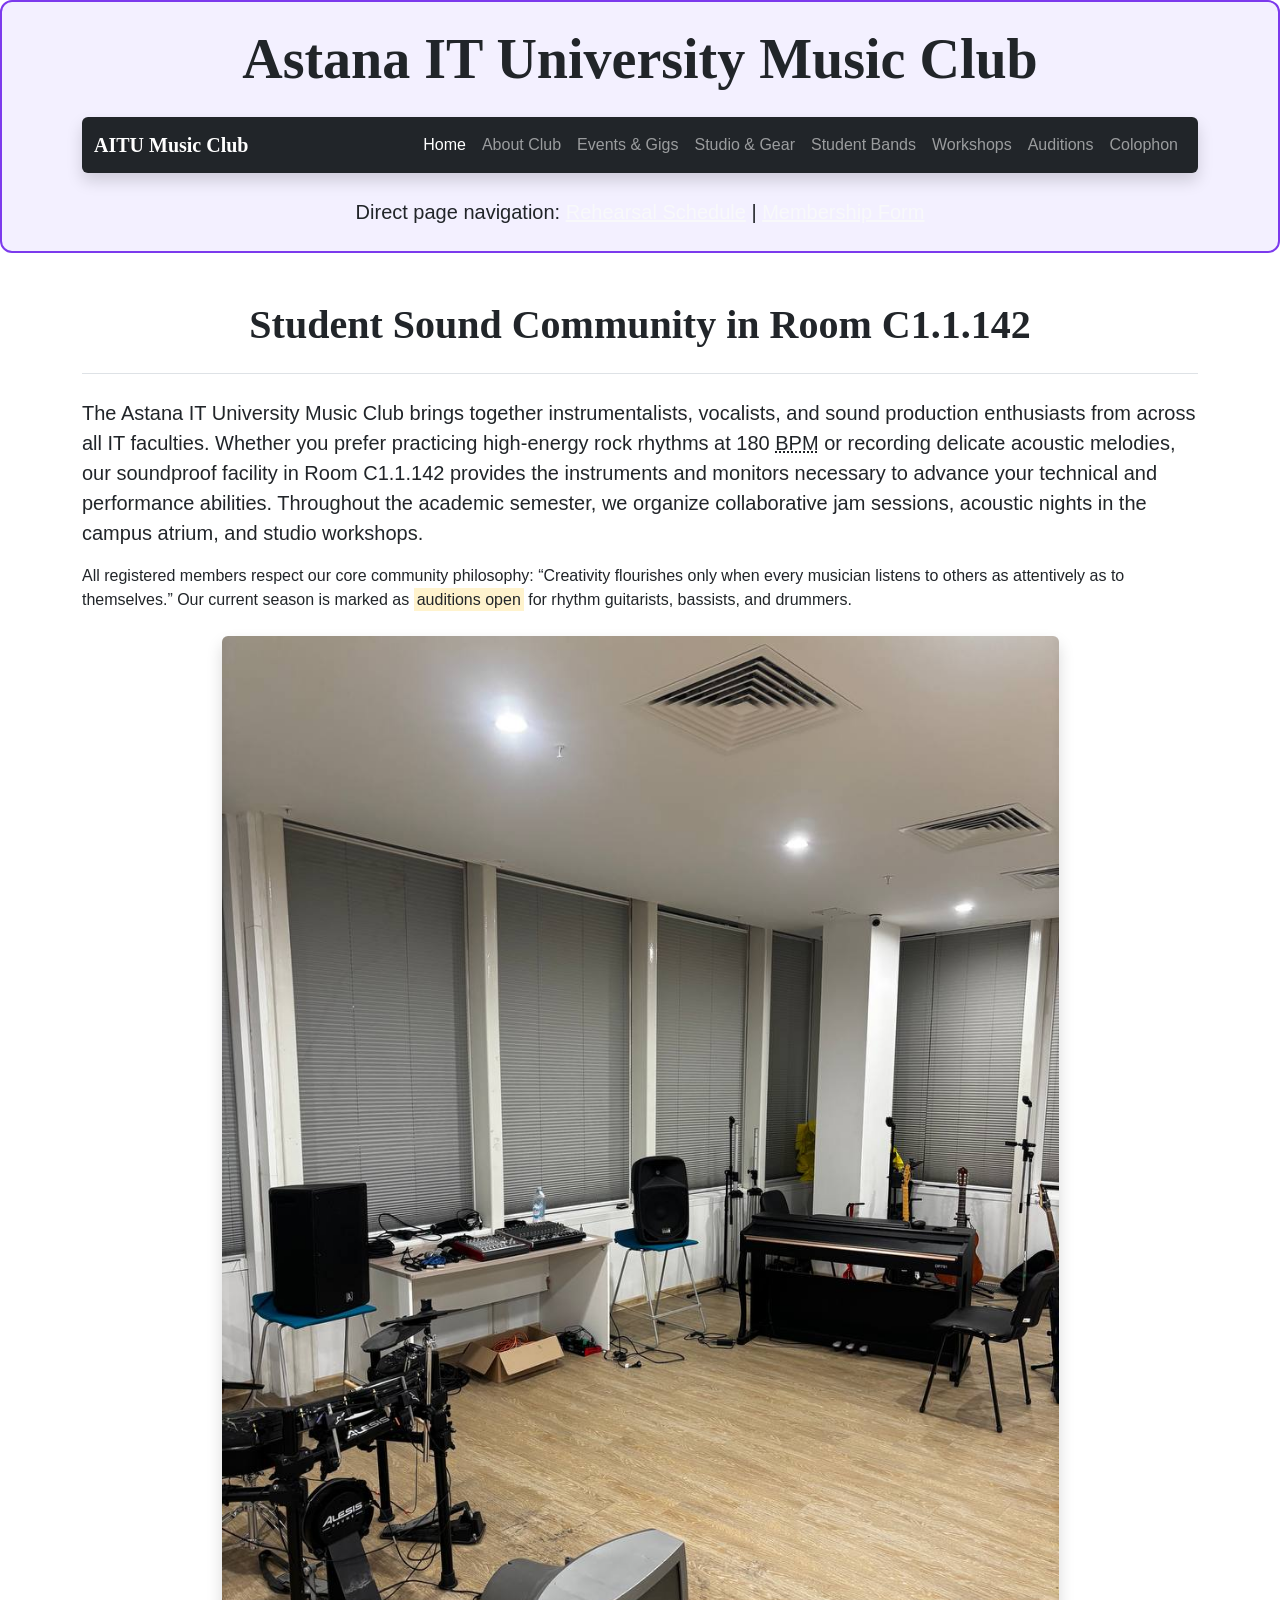
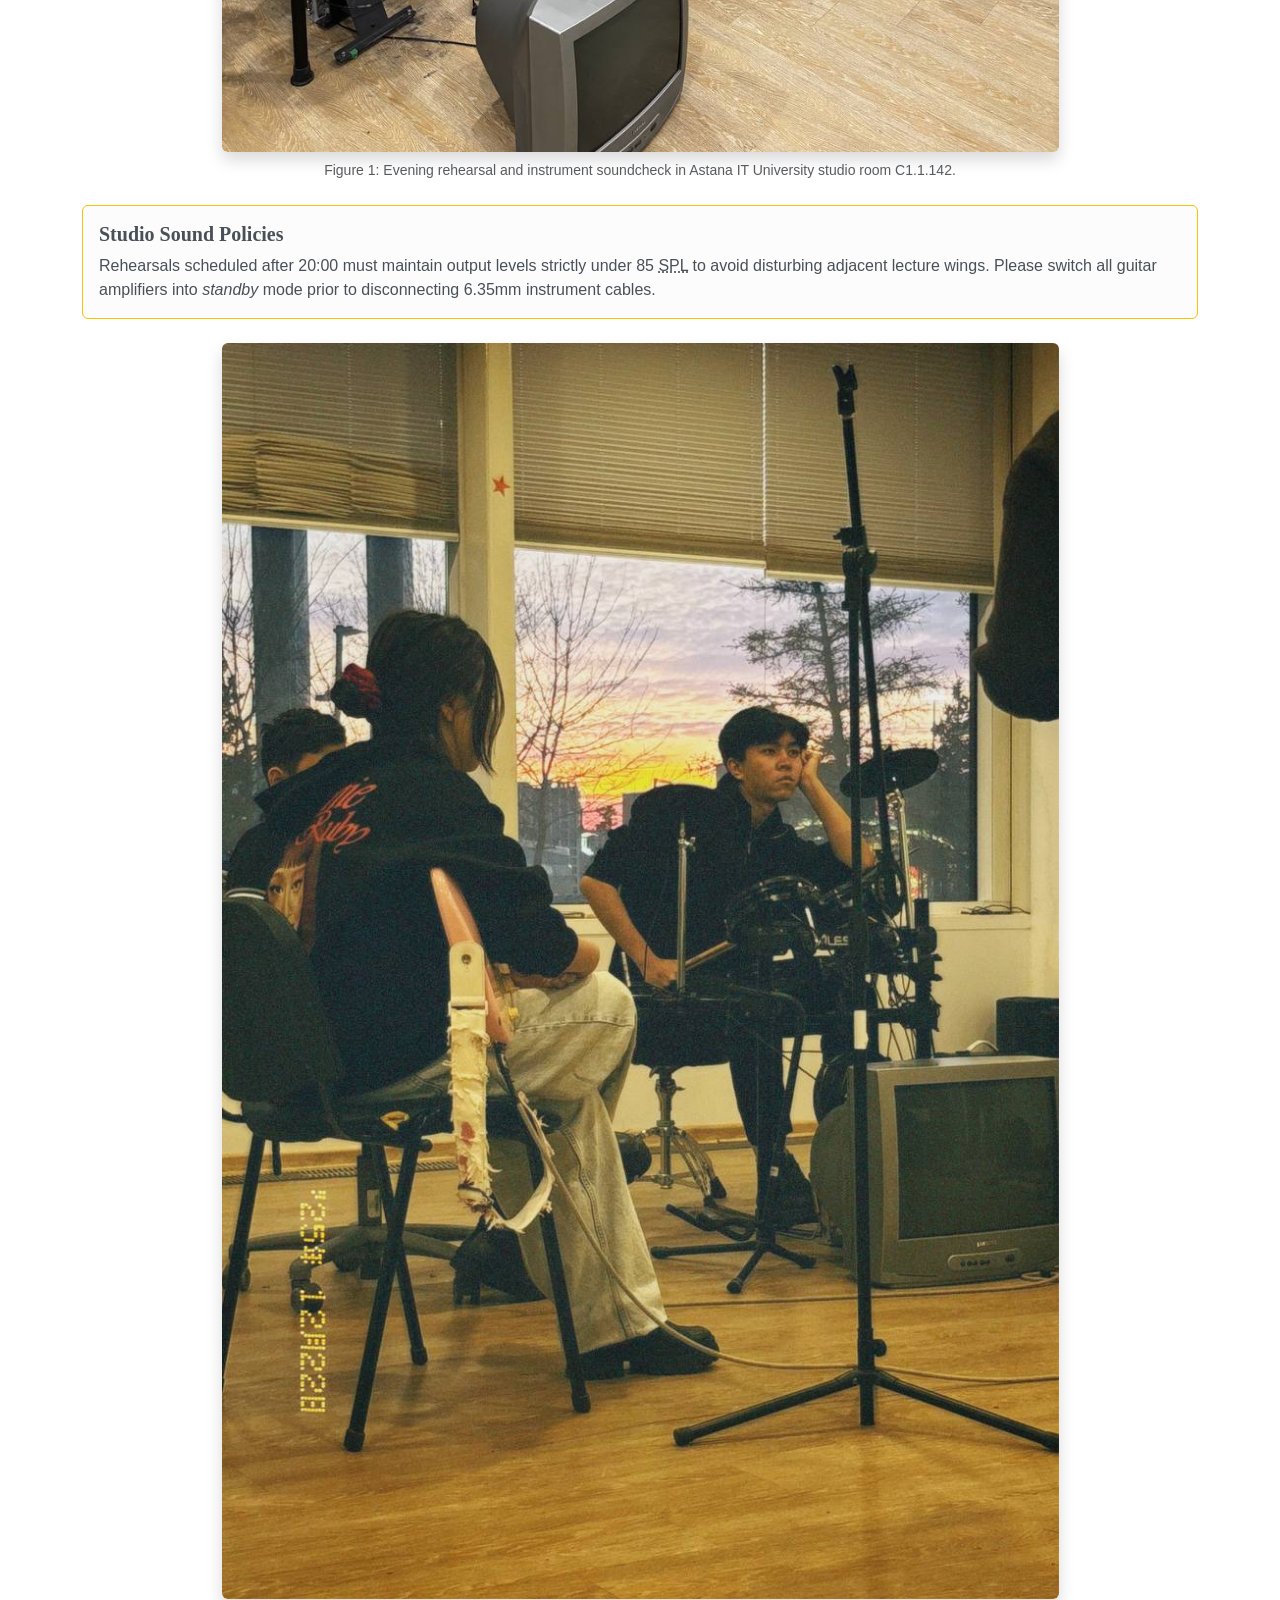
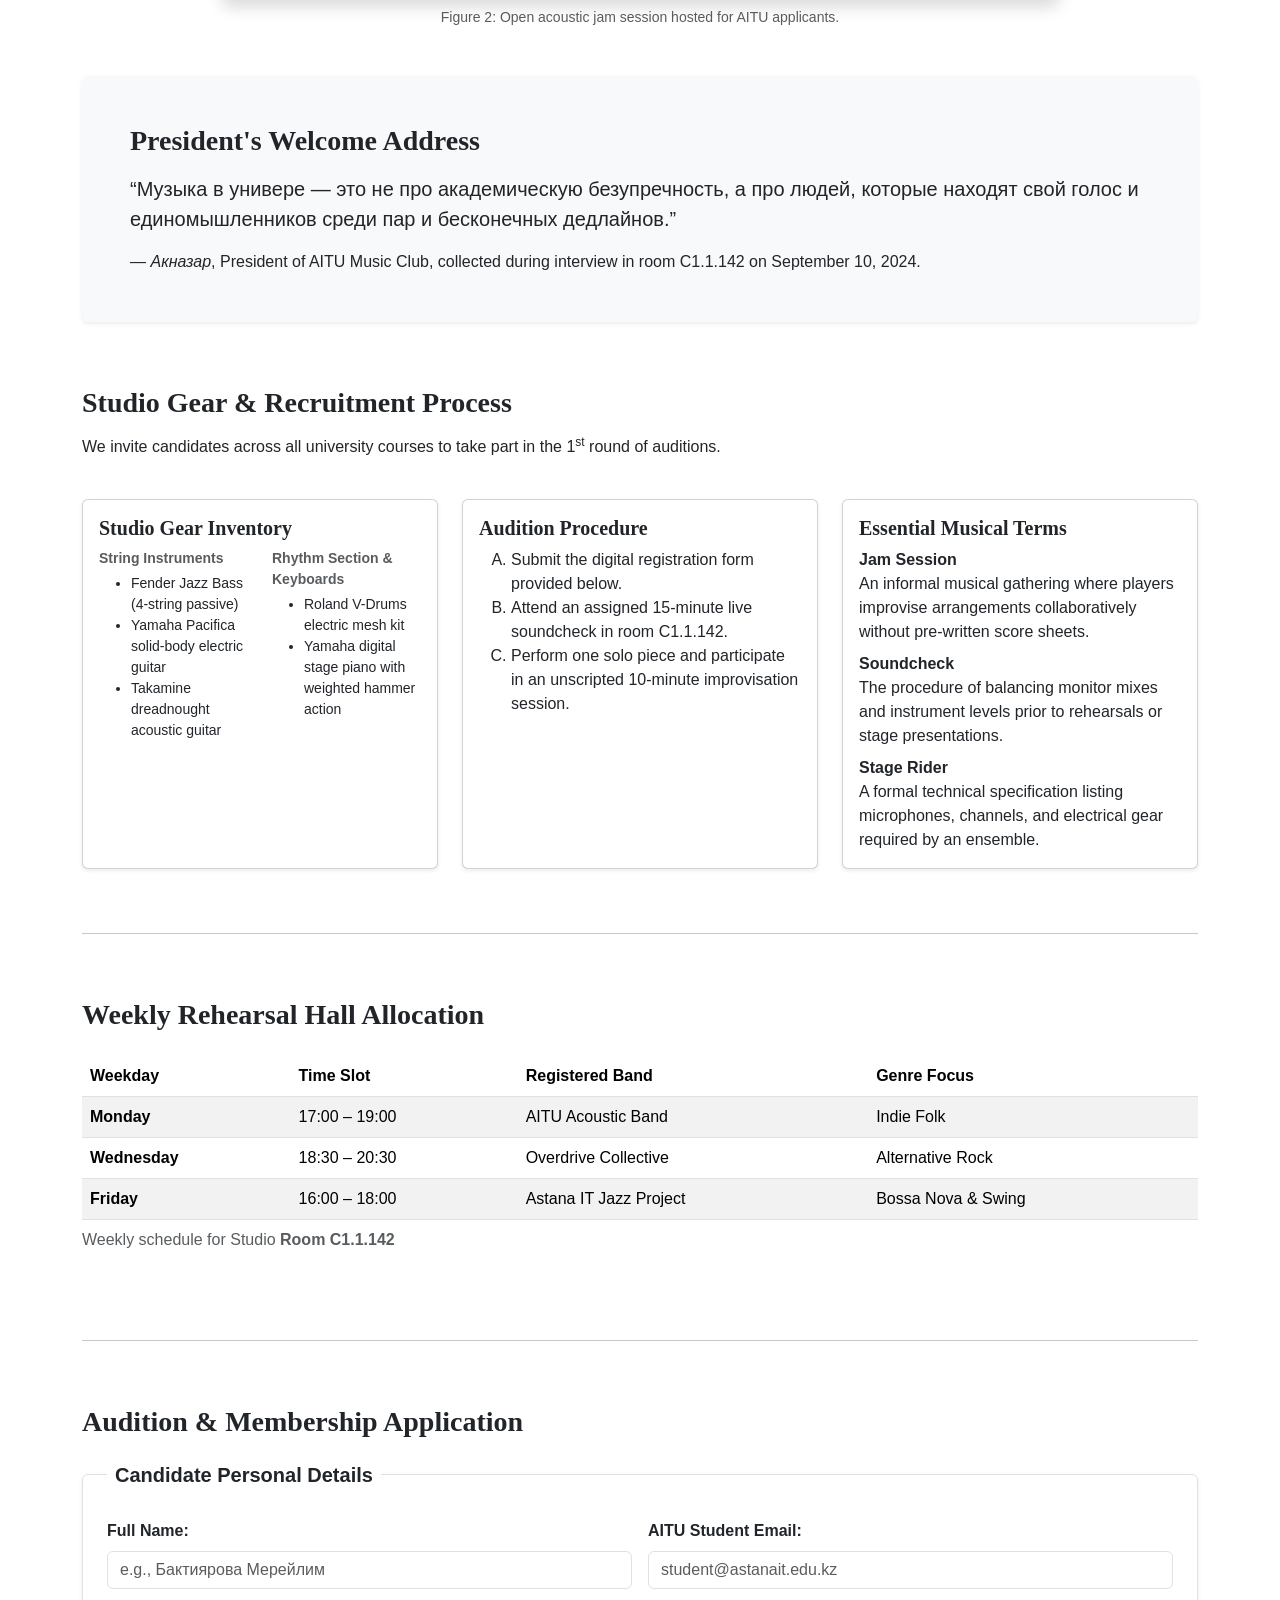
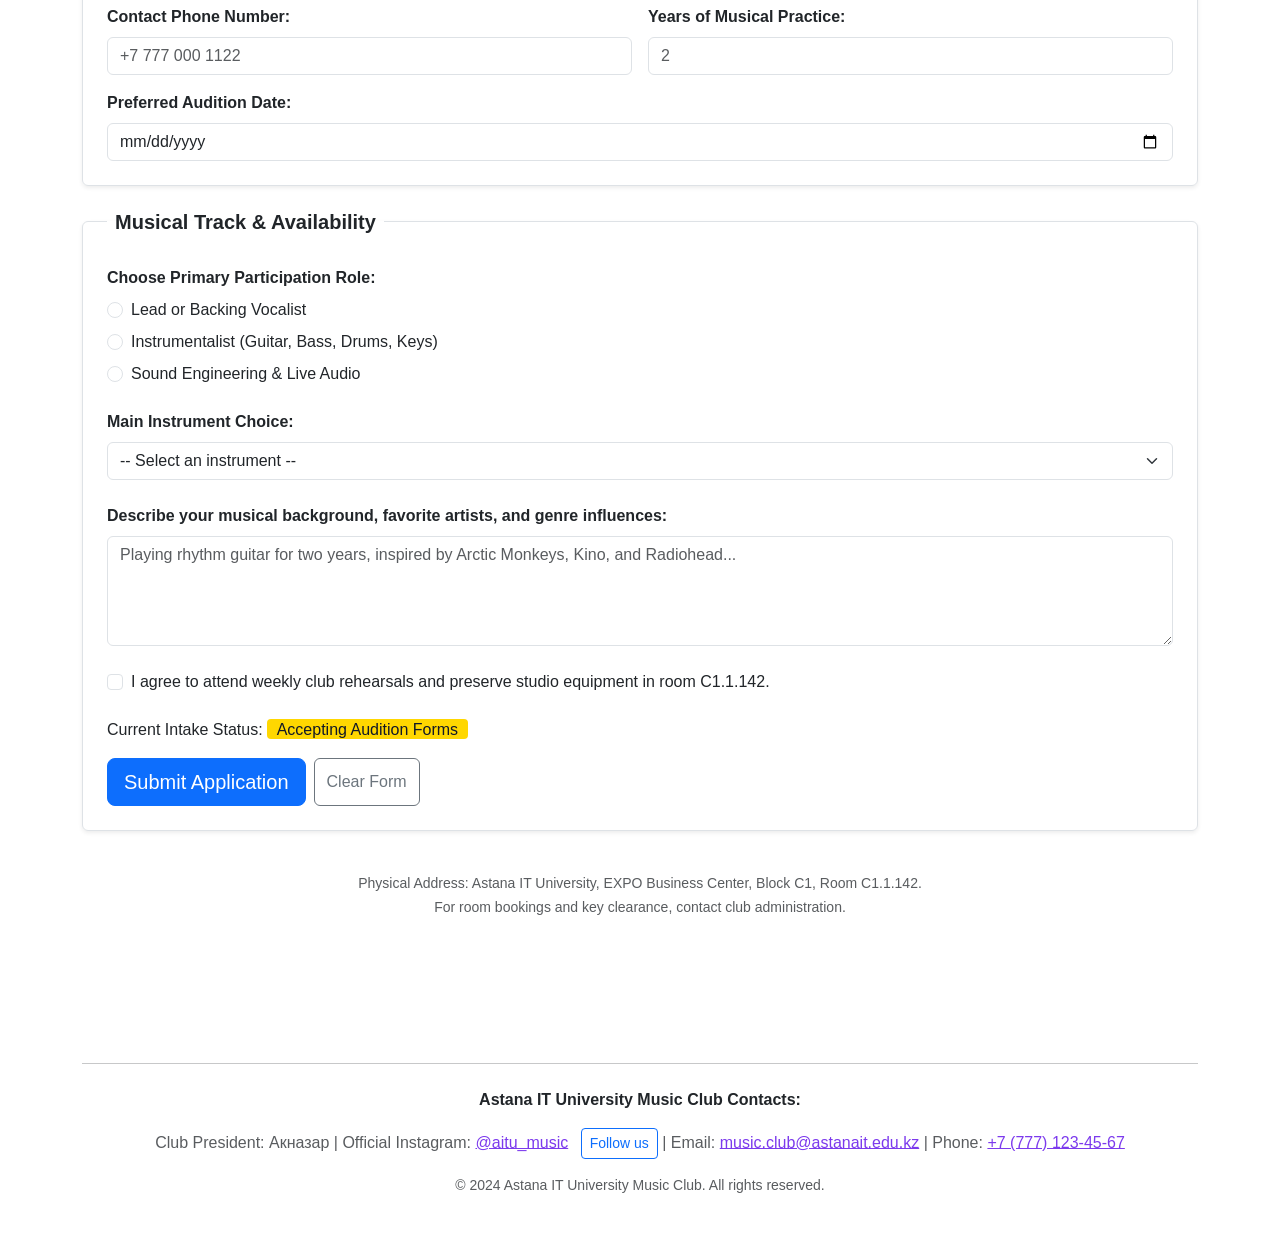
==== index.html @ 43e735fb "therd" ====
<!DOCTYPE html>
<html lang="en">

<head>
    <meta charset="UTF-8">
    <meta name="viewport" content="width=device-width, initial-scale=1.0">
    <meta name="description" content="Official home page of the Astana IT University Music Club (aitu_music) in Room C1.1.142: auditions, studio timetable, and student band activities.">
    <meta name="author" content="Мерейлим Ерулан Жансая">
    <title>AITU Music Club &mdash; Astana IT University Rehearsals</title>

    <!-- Bootstrap 5.3.3 -->
    <link href="https://cdn.jsdelivr.net/npm/bootstrap@5.3.3/dist/css/bootstrap.min.css" rel="stylesheet">

    <!-- Own stylesheets are loaded after Bootstrap so brand colours and small corrections win. -->
    <link rel="stylesheet" href="css/base.css">
    <link rel="stylesheet" href="css/student.css">
</head>

<body>

    <!-- Author: Ерулан Жансая Мерейлим -->

    <header class="club-hero">
        <div class="container py-4">

            <h1 class="display-4 fw-bold text-center mb-4">Astana IT University Music Club</h1>

            <!-- Bootstrap Navbar: collapses into a working toggler below the lg breakpoint. -->
            <nav class="navbar navbar-expand-lg navbar-dark bg-dark rounded shadow">

                <!-- container-fluid here so the dark navbar bar fills the full width of its own rounded panel; the page content further down uses container instead, so paragraphs keep a readable line length on wide screens. -->
                <div class="container-fluid">

                    <a class="navbar-brand fw-bold" href="index.html">AITU Music Club</a>

                    <button class="navbar-toggler" type="button" data-bs-toggle="collapse"
                            data-bs-target="#mainNavigation" aria-controls="mainNavigation"
                            aria-expanded="false" aria-label="Toggle navigation">
                        <span class="navbar-toggler-icon"></span>
                    </button>

                    <div class="collapse navbar-collapse" id="mainNavigation">
                        <ul class="navbar-nav ms-auto mb-2 mb-lg-0">
                            <li class="nav-item">
                                <a class="nav-link active" aria-current="page" href="index.html">Home</a>
                            </li>
                            <li class="nav-item"><a class="nav-link" href="about.html">About Club</a></li>
                            <li class="nav-item"><a class="nav-link" href="events.html">Events &amp; Gigs</a></li>
                            <li class="nav-item"><a class="nav-link" href="equipment.html">Studio &amp; Gear</a></li>
                            <li class="nav-item"><a class="nav-link" href="bands.html">Student Bands</a></li>
                            <li class="nav-item"><a class="nav-link" href="workshops.html">Workshops</a></li>
                            <li class="nav-item"><a class="nav-link" href="auditions.html">Auditions</a></li>
                            <li class="nav-item"><a class="nav-link" href="colophon.html">Colophon</a></li>
                        </ul>
                    </div>
                </div>
            </nav>

            <!-- Utility classes hide this line on phones (the collapsed navbar already reaches every page) and bring it back from md up, once there's room to show it without crowding the hero. -->
            <p class="page-navigation text-center lead mt-4 mb-0 d-none d-md-block">
                Direct page navigation:
                <a class="link-light" href="#schedule-table">Rehearsal Schedule</a> |
                <a class="link-light" href="#audition-form">Membership Form</a>
            </p>

        </div>
    </header>

    <main class="container py-5">

        <article class="club-overview">

            <header class="article-header text-center border-bottom pb-3 mb-4">
                <h2 class="display-6 fw-bold">Student Sound Community in Room C1.1.142</h2>
            </header>

            <p class="lead">
                The Astana IT University Music Club brings together instrumentalists, vocalists,
                and sound production enthusiasts from across all IT faculties.
                Whether you prefer practicing high-energy rock rhythms at 180
                <abbr title="Beats Per Minute">BPM</abbr> or recording delicate acoustic melodies,
                our soundproof facility in Room C1.1.142 provides the instruments and monitors
                necessary to advance your technical and performance abilities.
                Throughout the academic semester, we organize collaborative jam sessions,
                acoustic nights in the campus atrium, and studio workshops.
            </p>

            <p>
                All registered members respect our core community philosophy:
                <q>Creativity flourishes only when every musician listens to others as attentively
                as to themselves.</q>
                Our current season is marked as <mark>auditions open</mark> for rhythm guitarists,
                bassists, and drummers.
            </p>

            <figure class="rehearsal-photo text-center my-4">
                <img src="images/rehearsal.jpg" class="img-fluid rounded shadow w-75"
                     alt="Astana IT University music club members rehearsing guitar and drum parts inside room C1.1.142">
                <figcaption class="text-muted small mt-2">
                    Figure 1: Evening rehearsal and instrument soundcheck in Astana IT University
                    studio room C1.1.142.
                </figcaption>
            </figure>

            <aside class="studio-policies alert alert-light border border-warning my-4">
                <h3 class="h5 fw-bold">Studio Sound Policies</h3>
                <p class="mb-0">
                    Rehearsals scheduled after 20:00 must maintain output levels strictly under 85
                    <abbr title="Sound Pressure Level">SPL</abbr> to avoid disturbing adjacent
                    lecture wings.
                    Please switch all guitar amplifiers into <i>standby</i> mode prior to
                    disconnecting 6.35mm instrument cables.
                </p>
            </aside>

            <figure class="acoustic-photo text-center my-4">
                <img src="images/acoustic-session.jpg" class="img-fluid rounded shadow w-75"
                     alt="Acoustic jam session organized by AITU music club students in the campus co-working area">
                <figcaption class="text-muted small mt-2">
                    Figure 2: Open acoustic jam session hosted for AITU applicants.
                </figcaption>
            </figure>

        </article>

        <section class="welcome-section p-4 p-md-5 bg-light rounded shadow-sm my-5">
            <h2 class="h3 fw-bold mb-3">President's Welcome Address</h2>
            <blockquote cite="https://www.instagram.com/aitu_music" class="mb-3">
                <p class="lead mb-0">
                    &ldquo;Музыка в универе &mdash; это не про академическую безупречность,
                    а про людей, которые находят свой голос и единомышленников среди пар
                    и бесконечных дедлайнов.&rdquo;
                </p>
            </blockquote>
            <p class="mb-0">
                &mdash; <cite>Акназар</cite>, President of AITU Music Club,
                collected during interview in room C1.1.142 on September 10, 2024.
            </p>
        </section>

        <section class="recruitment-section py-3">

            <h2 class="h3 fw-bold mb-3">Studio Gear &amp; Recruitment Process</h2>
            <p>
                We invite candidates across all university courses to take part in the
                1<sup>st</sup> round of auditions.
            </p>

            <!-- Bootstrap grid: three responsive blocks that change layout at the md and lg breakpoints, as suggested by the assignment brief. -->
            <div class="row g-4 mt-2">

                <div class="col-12 col-md-6 col-lg-4">
                    <div class="card h-100 shadow-sm">
                        <div class="card-body">
                            <h3 class="card-title h5 fw-bold">Studio Gear Inventory</h3>

                            <!-- Nested grid: a row inside this column splits the two instrument groups into their own sub-columns from the sm breakpoint up, and stacks them on narrower phones. -->
                            <div class="row">
                                <div class="col-12 col-sm-6">
                                    <p class="fw-semibold mb-1 small text-muted">String Instruments</p>
                                    <ul class="gear-list small">
                                        <li>Fender Jazz Bass (4-string passive)</li>
                                        <li>Yamaha Pacifica solid-body electric guitar</li>
                                        <li>Takamine dreadnought acoustic guitar</li>
                                    </ul>
                                </div>
                                <div class="col-12 col-sm-6">
                                    <p class="fw-semibold mb-1 small text-muted">Rhythm Section &amp; Keyboards</p>
                                    <ul class="gear-list small mb-0">
                                        <li>Roland V-Drums electric mesh kit</li>
                                        <li>Yamaha digital stage piano with weighted hammer action</li>
                                    </ul>
                                </div>
                            </div>
                        </div>
                    </div>
                </div>

                <div class="col-12 col-md-6 col-lg-4">
                    <div class="card h-100 shadow-sm">
                        <div class="card-body">
                            <h3 class="card-title h5 fw-bold">Audition Procedure</h3>
                            <ol class="audition-steps mb-0" type="A">
                                <li>Submit the digital registration form provided below.</li>
                                <li>Attend an assigned 15-minute live soundcheck in room C1.1.142.</li>
                                <li>
                                    Perform one solo piece and participate in an unscripted
                                    10-minute improvisation session.
                                </li>
                            </ol>
                        </div>
                    </div>
                </div>

                <div class="col-12 col-md-12 col-lg-4">
                    <div class="card h-100 shadow-sm">
                        <div class="card-body">
                            <h3 class="card-title h5 fw-bold">Essential Musical Terms</h3>
                            <dl class="music-terms mb-0">
                                <dt>Jam Session</dt>
                                <dd>
                                    An informal musical gathering where players improvise arrangements
                                    collaboratively without pre-written score sheets.
                                </dd>
                                <dt>Soundcheck</dt>
                                <dd>
                                    The procedure of balancing monitor mixes and instrument levels prior
                                    to rehearsals or stage presentations.
                                </dd>
                                <dt class="mb-0">Stage Rider</dt>
                                <dd class="mb-0">
                                    A formal technical specification listing microphones, channels,
                                    and electrical gear required by an ensemble.
                                </dd>
                            </dl>
                        </div>
                    </div>
                </div>

            </div>

        </section>

        <hr class="my-5">

        <!-- ID is used because this section is a unique jump-link destination. -->
        <section id="schedule-table" class="schedule-section py-3">

            <h2 class="h3 fw-bold mb-4">Weekly Rehearsal Hall Allocation</h2>

            <div class="table-responsive">
                <table class="table table-striped table-hover align-middle rehearsal-schedule">
                    <caption>Weekly schedule for Studio <b>Room C1.1.142</b></caption>
                    <thead>
                        <tr>
                            <th scope="col">Weekday</th>
                            <th scope="col">Time Slot</th>
                            <th scope="col">Registered Band</th>
                            <th scope="col">Genre Focus</th>
                        </tr>
                    </thead>
                    <tbody>
                        <tr>
                            <th scope="row">Monday</th>
                            <td>17:00 &ndash; 19:00</td>
                            <td>AITU Acoustic Band</td>
                            <td>Indie Folk</td>
                        </tr>
                        <tr>
                            <th scope="row">Wednesday</th>
                            <td>18:30 &ndash; 20:30</td>
                            <td>Overdrive Collective</td>
                            <td>Alternative Rock</td>
                        </tr>
                        <tr>
                            <th scope="row">Friday</th>
                            <td>16:00 &ndash; 18:00</td>
                            <td>Astana IT Jazz Project</td>
                            <td>Bossa Nova &amp; Swing</td>
                        </tr>
                    </tbody>
                </table>
            </div>

        </section>

        <hr class="my-5">

        <section id="audition-form" class="application-section py-3">

            <h2 class="h3 fw-bold mb-4">Audition &amp; Membership Application</h2>

            <!-- The form is currently visual/client-side only; server processing is not included. -->
            <form class="membership-form" action="#" method="post">

                <fieldset class="candidate-details border rounded p-4 mb-4 shadow-sm">
                    <legend class="float-none w-auto px-2 h5 fw-bold">Candidate Personal Details</legend>

                    <div class="row g-3">
                        <div class="col-12 col-md-6">
                            <label for="candidate-name" class="form-label fw-semibold">Full Name:</label>
                            <input type="text" class="form-control" id="candidate-name" name="candidate_name"
                                   placeholder="e.g., Бактиярова Мерейлим" required>
                        </div>

                        <div class="col-12 col-md-6">
                            <label for="candidate-email" class="form-label fw-semibold">AITU Student Email:</label>
                            <input type="email" class="form-control" id="candidate-email" name="candidate_email"
                                   placeholder="student@astanait.edu.kz" required>
                        </div>

                        <div class="col-12 col-md-6">
                            <label for="candidate-phone" class="form-label fw-semibold">Contact Phone Number:</label>
                            <input type="tel" class="form-control" id="candidate-phone" name="candidate_phone"
                                   placeholder="+7 777 000 1122" required>
                        </div>

                        <div class="col-12 col-md-6">
                            <label for="experience-years" class="form-label fw-semibold">Years of Musical Practice:</label>
                            <input type="number" class="form-control" id="experience-years" name="experience_years"
                                   min="0" max="25" placeholder="2" required>
                        </div>

                        <div class="col-12">
                            <label for="audition-date" class="form-label fw-semibold">Preferred Audition Date:</label>
                            <input type="date" class="form-control" id="audition-date" name="audition_date" required>
                        </div>
                    </div>
                </fieldset>

                <fieldset class="music-availability border rounded p-4 shadow-sm">
                    <legend class="float-none w-auto px-2 h5 fw-bold">Musical Track &amp; Availability</legend>

                    <p class="fw-semibold mb-2">Choose Primary Participation Role:</p>

                    <div class="form-check mb-2">
                        <input class="form-check-input" type="radio" id="role-vocal" name="club_role" value="vocalist" required>
                        <label class="form-check-label" for="role-vocal">Lead or Backing Vocalist</label>
                    </div>
                    <div class="form-check mb-2">
                        <input class="form-check-input" type="radio" id="role-instrument" name="club_role" value="instrumentalist">
                        <label class="form-check-label" for="role-instrument">Instrumentalist (Guitar, Bass, Drums, Keys)</label>
                    </div>
                    <div class="form-check mb-4">
                        <input class="form-check-input" type="radio" id="role-sound" name="club_role" value="technician">
                        <label class="form-check-label" for="role-sound">Sound Engineering &amp; Live Audio</label>
                    </div>

                    <div class="mb-4">
                        <label for="primary-instrument" class="form-label fw-semibold">Main Instrument Choice:</label>
                        <select class="form-select" id="primary-instrument" name="primary_instrument" required>
                            <option value="">-- Select an instrument --</option>
                            <option value="electric-guitar">Electric Guitar</option>
                            <option value="acoustic-guitar">Acoustic Guitar</option>
                            <option value="bass-guitar">Bass Guitar</option>
                            <option value="drums">Drum Kit &amp; Percussion</option>
                            <option value="keys">Keys / Synthesizer</option>
                            <option value="other">Other Acoustic Instrument</option>
                        </select>
                    </div>

                    <div class="mb-4">
                        <label for="candidate-bio" class="form-label fw-semibold">
                            Describe your musical background, favorite artists, and genre influences:
                        </label>
                        <textarea class="form-control" id="candidate-bio" name="candidate_bio" rows="4"
                                  placeholder="Playing rhythm guitar for two years, inspired by Arctic Monkeys, Kino, and Radiohead..." required></textarea>
                    </div>

                    <div class="form-check mb-4">
                        <input class="form-check-input" type="checkbox" id="rules-agree" name="rules_agreement" value="yes" required>
                        <label class="form-check-label" for="rules-agree">
                            I agree to attend weekly club rehearsals and preserve studio equipment in room C1.1.142.
                        </label>
                    </div>

                    <p class="intake-status">
                        Current Intake Status:
                        <span class="club-highlight">Accepting Audition Forms</span>
                    </p>

                    <div class="form-actions d-flex flex-wrap gap-2">
                        <button class="submit-button btn btn-primary btn-lg" type="submit">Submit Application</button>
                        <button class="reset-button btn btn-outline-secondary" type="reset">Clear Form</button>
                    </div>

                </fieldset>

            </form>

        </section>

        <div class="contact-details text-center text-muted my-4">
            <small>
                Physical Address: Astana IT University, EXPO Business Center,
                Block C1, Room C1.1.142.<br>
                For room bookings and key clearance, contact club administration.
            </small>
        </div>

    </main>

    <footer class="site-footer container py-5 text-center">
        <hr class="my-4">
        <p><strong class="d-block mb-2">Astana IT University Music Club Contacts:</strong></p>
        <p class="text-muted">
            Club President: Акназар |
            Official Instagram:
            <a href="https://www.instagram.com/aitu_music" target="_blank" rel="noopener noreferrer">@aitu_music</a>
            <a class="btn btn-outline-primary btn-sm ms-2" href="https://www.instagram.com/aitu_music" target="_blank" rel="noopener noreferrer">Follow us</a>
            |
            Email: <a href="mailto:music.club@astanait.edu.kz">music.club@astanait.edu.kz</a> |
            Phone: <a href="tel:+77771234567">+7 (777) 123-45-67</a>
        </p>
        <p class="small text-muted mb-0">&copy; 2024 Astana IT University Music Club. All rights reserved.</p>
    </footer>

    <!-- Bootstrap JavaScript bundle enables the mobile Navbar toggler. -->
    <script src="https://cdn.jsdelivr.net/npm/bootstrap@5.3.3/dist/js/bootstrap.bundle.min.js"></script>

</body>
</html>
---- css/base.css ----
:root {
    --club-navy: #111827;
    --club-violet: #7C3AED;
    --club-tint: #F3F0FF;
    --club-gold: gold;
}

body {
    font-family: Arial, Helvetica, sans-serif;
}

h1, h2, h3, .navbar-brand {
    font-family: Georgia, "Times New Roman", serif;
}

main a,
footer a {
    color: var(--club-violet);
}
main a:hover,
footer a:hover {
    color: var(--club-navy);
}

.club-hero {
    background-color: var(--club-tint);
    border: 2px solid var(--club-violet);
    border-radius: 0.75rem;
}

.club-highlight {
    padding: 0.1rem 0.6rem;
    color: var(--club-navy);
    background-color: var(--club-gold);
    border-radius: 0.25rem;
}

pre {
    padding: 1rem 1.25rem;
    background-color: var(--club-navy);
    color: #fff;
    border-left: 6px solid var(--club-gold);
    border-radius: 0.375rem;
    overflow-x: auto;
}
kbd {
    padding: 0.1rem 0.45rem;
    border: 1px solid var(--club-navy);
    border-radius: 0.3rem;
    background-color: #fff;
}
samp {
    padding: 0.1rem 0.5rem;
    background-color: rgba(17, 24, 39, 0.08);
    border-radius: 0.2rem;
}
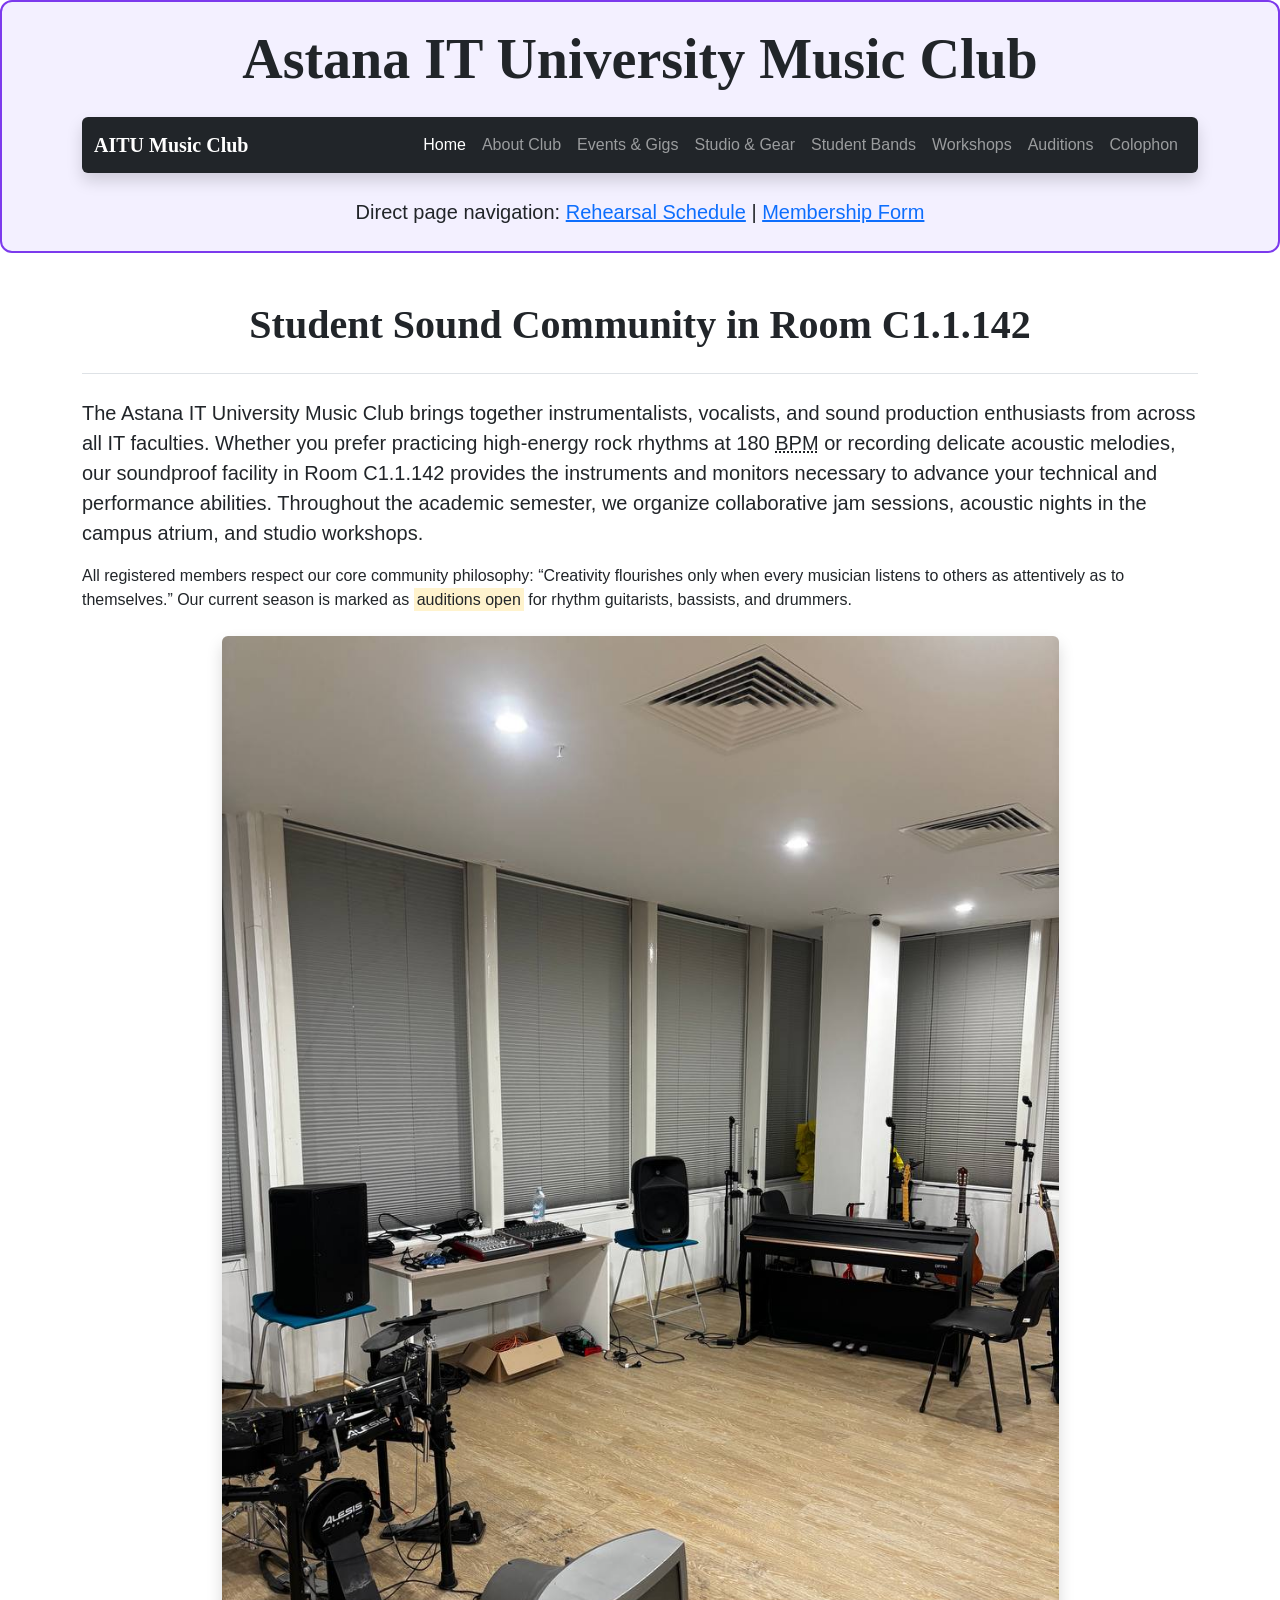
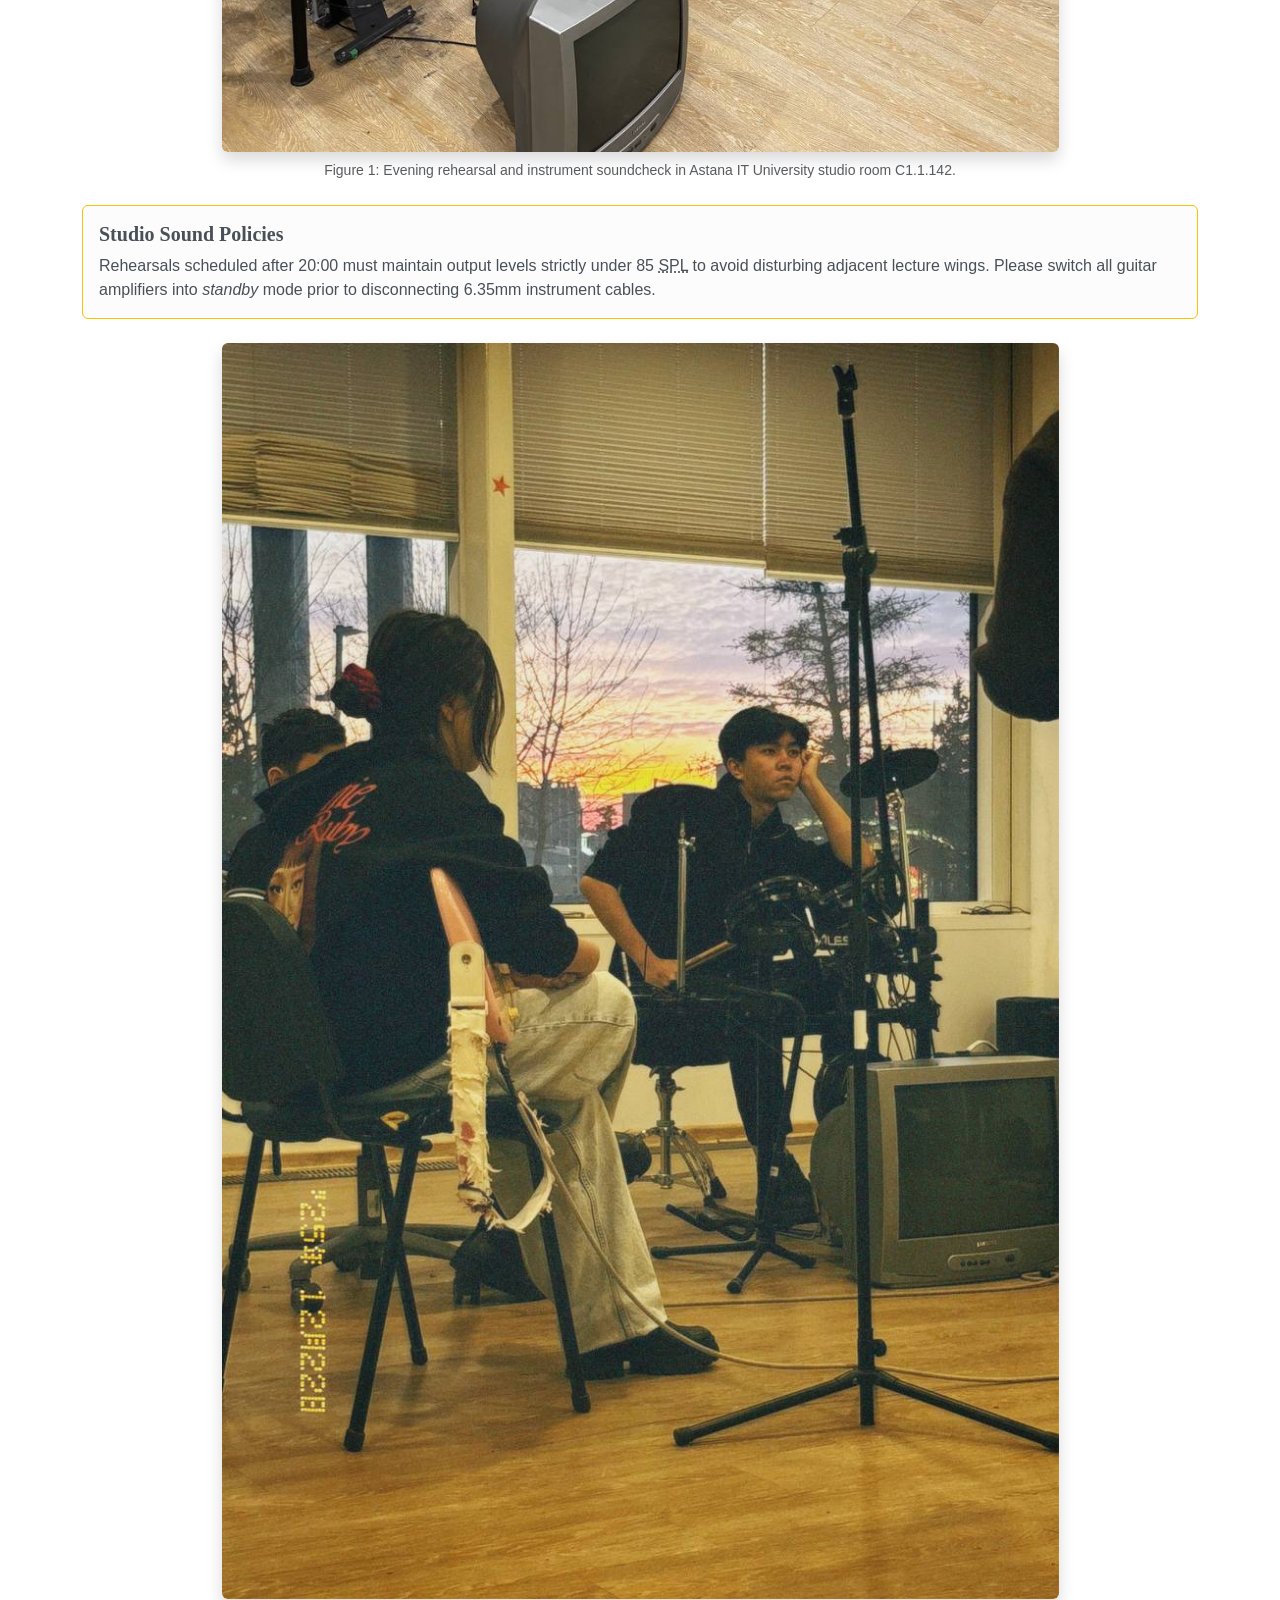
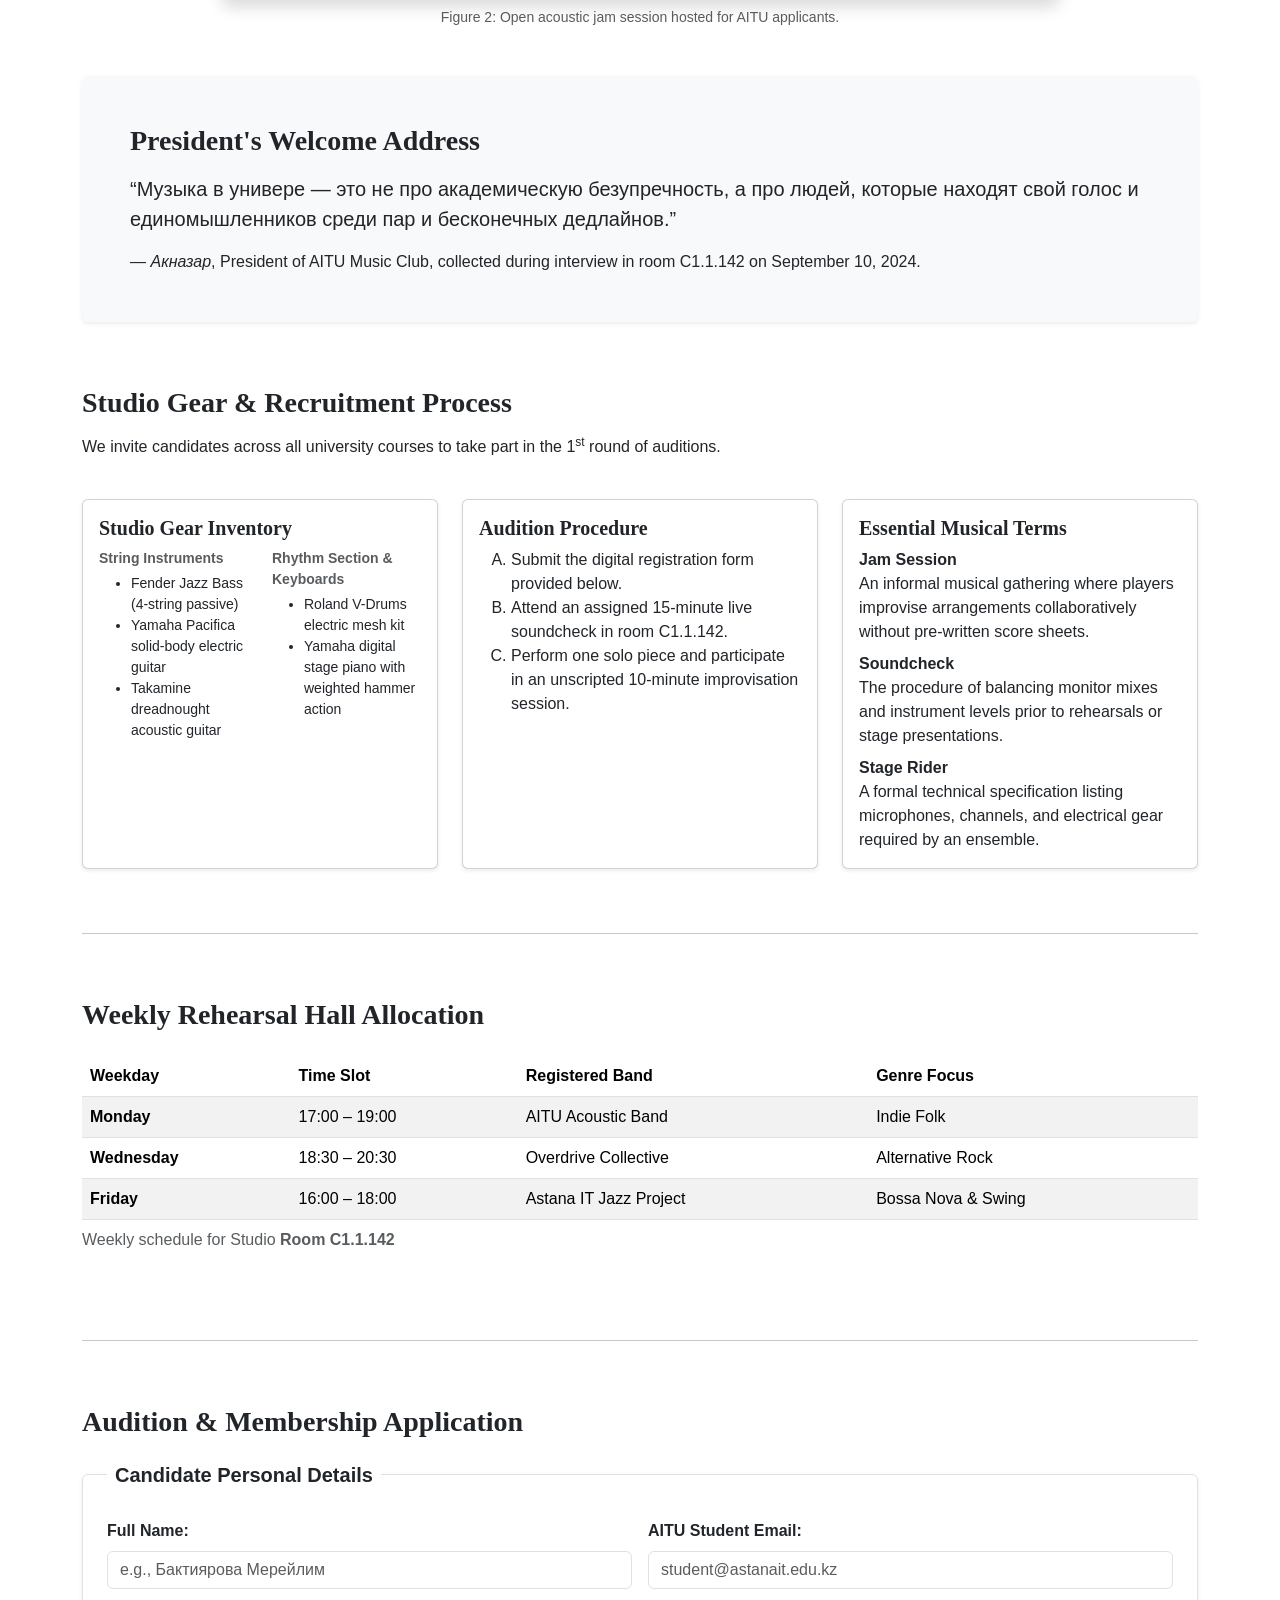
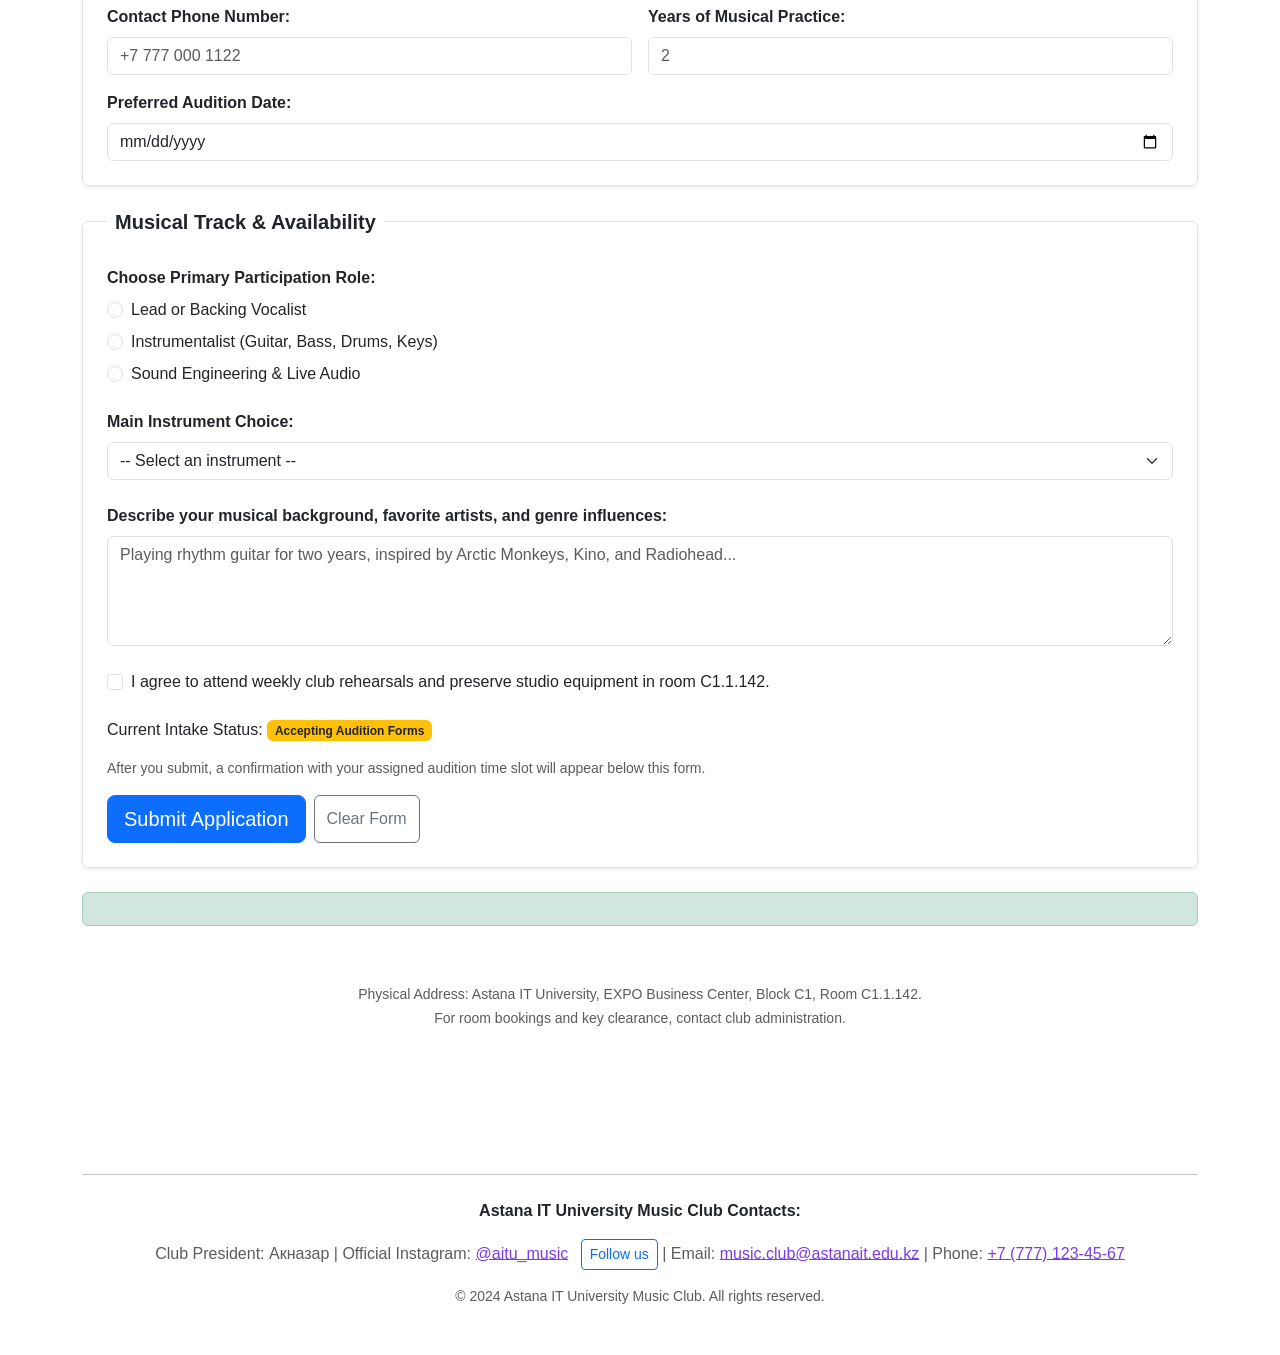
==== commit 809378c0: "midterm" ====
--- a/index.html
+++ b/index.html
@@ -59,8 +59,8 @@
             <!-- Utility classes hide this line on phones (the collapsed navbar already reaches every page) and bring it back from md up, once there's room to show it without crowding the hero. -->
             <p class="page-navigation text-center lead mt-4 mb-0 d-none d-md-block">
                 Direct page navigation:
-                <a class="link-light" href="#schedule-table">Rehearsal Schedule</a> |
-                <a class="link-light" href="#audition-form">Membership Form</a>
+                <a class="link-primary" href="#schedule-table">Rehearsal Schedule</a> |
+                <a class="link-primary" href="#audition-form">Membership Form</a>
             </p>
 
         </div>
@@ -271,7 +271,7 @@
             <h2 class="h3 fw-bold mb-4">Audition &amp; Membership Application</h2>
 
             <!-- The form is currently visual/client-side only; server processing is not included. -->
-            <form class="membership-form" action="#" method="post">
+            <form id="membership-form" class="membership-form" action="#" method="post">
 
                 <fieldset class="candidate-details border rounded p-4 mb-4 shadow-sm">
                     <legend class="float-none w-auto px-2 h5 fw-bold">Candidate Personal Details</legend>
@@ -356,17 +356,24 @@
 
                     <p class="intake-status">
                         Current Intake Status:
-                        <span class="club-highlight">Accepting Audition Forms</span>
+                        <span class="badge bg-warning text-dark">Accepting Audition Forms</span>
                     </p>
 
+                    <p class="form-note text-muted small">
+                        After you submit, a confirmation with your assigned audition time slot will appear below this form.
+                    </p>
+
                     <div class="form-actions d-flex flex-wrap gap-2">
-                        <button class="submit-button btn btn-primary btn-lg" type="submit">Submit Application</button>
-                        <button class="reset-button btn btn-outline-secondary" type="reset">Clear Form</button>
+                        <button id="membership-submit" class="submit-button btn btn-primary btn-lg" type="submit">Submit Application</button>
+                        <button id="membership-reset" class="reset-button btn btn-outline-secondary" type="reset">Clear Form</button>
                     </div>
 
                 </fieldset>
 
             </form>
+
+            <!-- Confirmation panel: hidden until a future assignment's JavaScript fills it in and removes the "hidden" class. -->
+            <div id="membership-form-result" class="hidden alert alert-success mt-4" role="status" aria-live="polite"></div>
 
         </section>
 
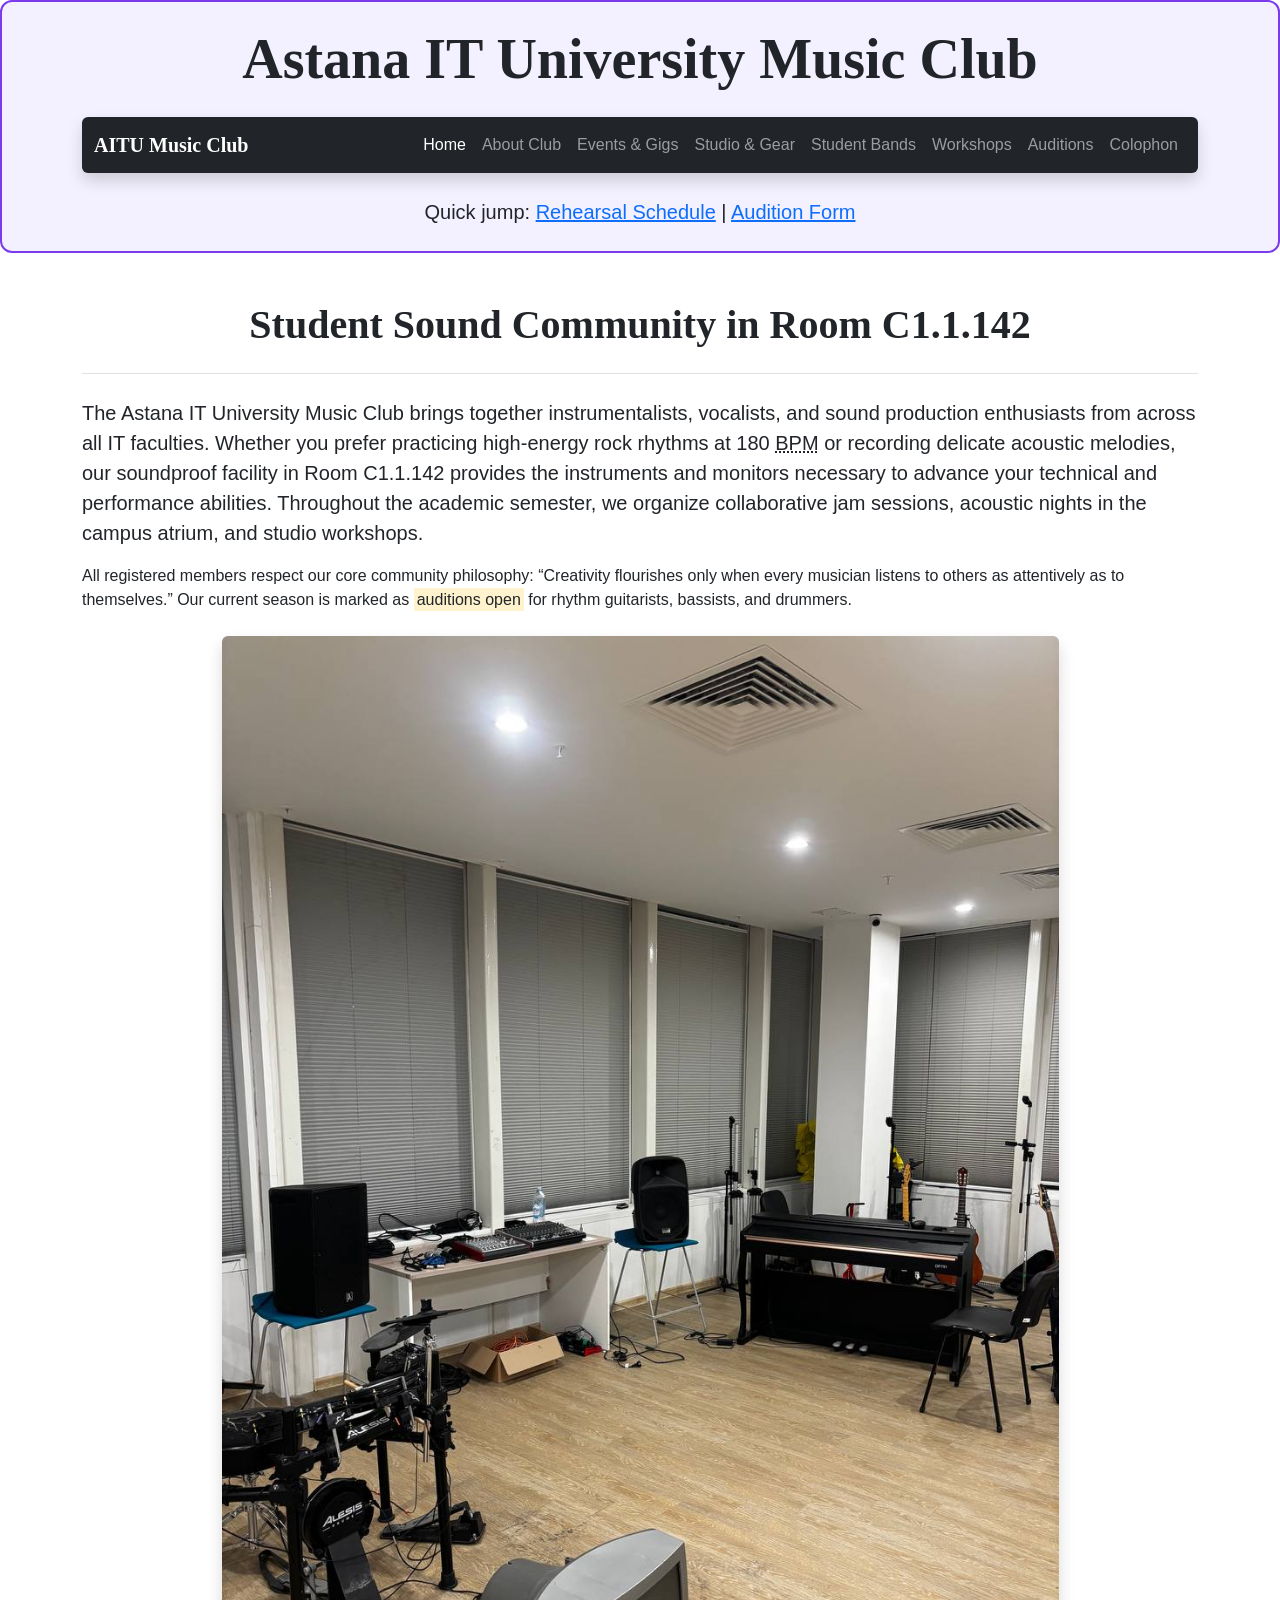
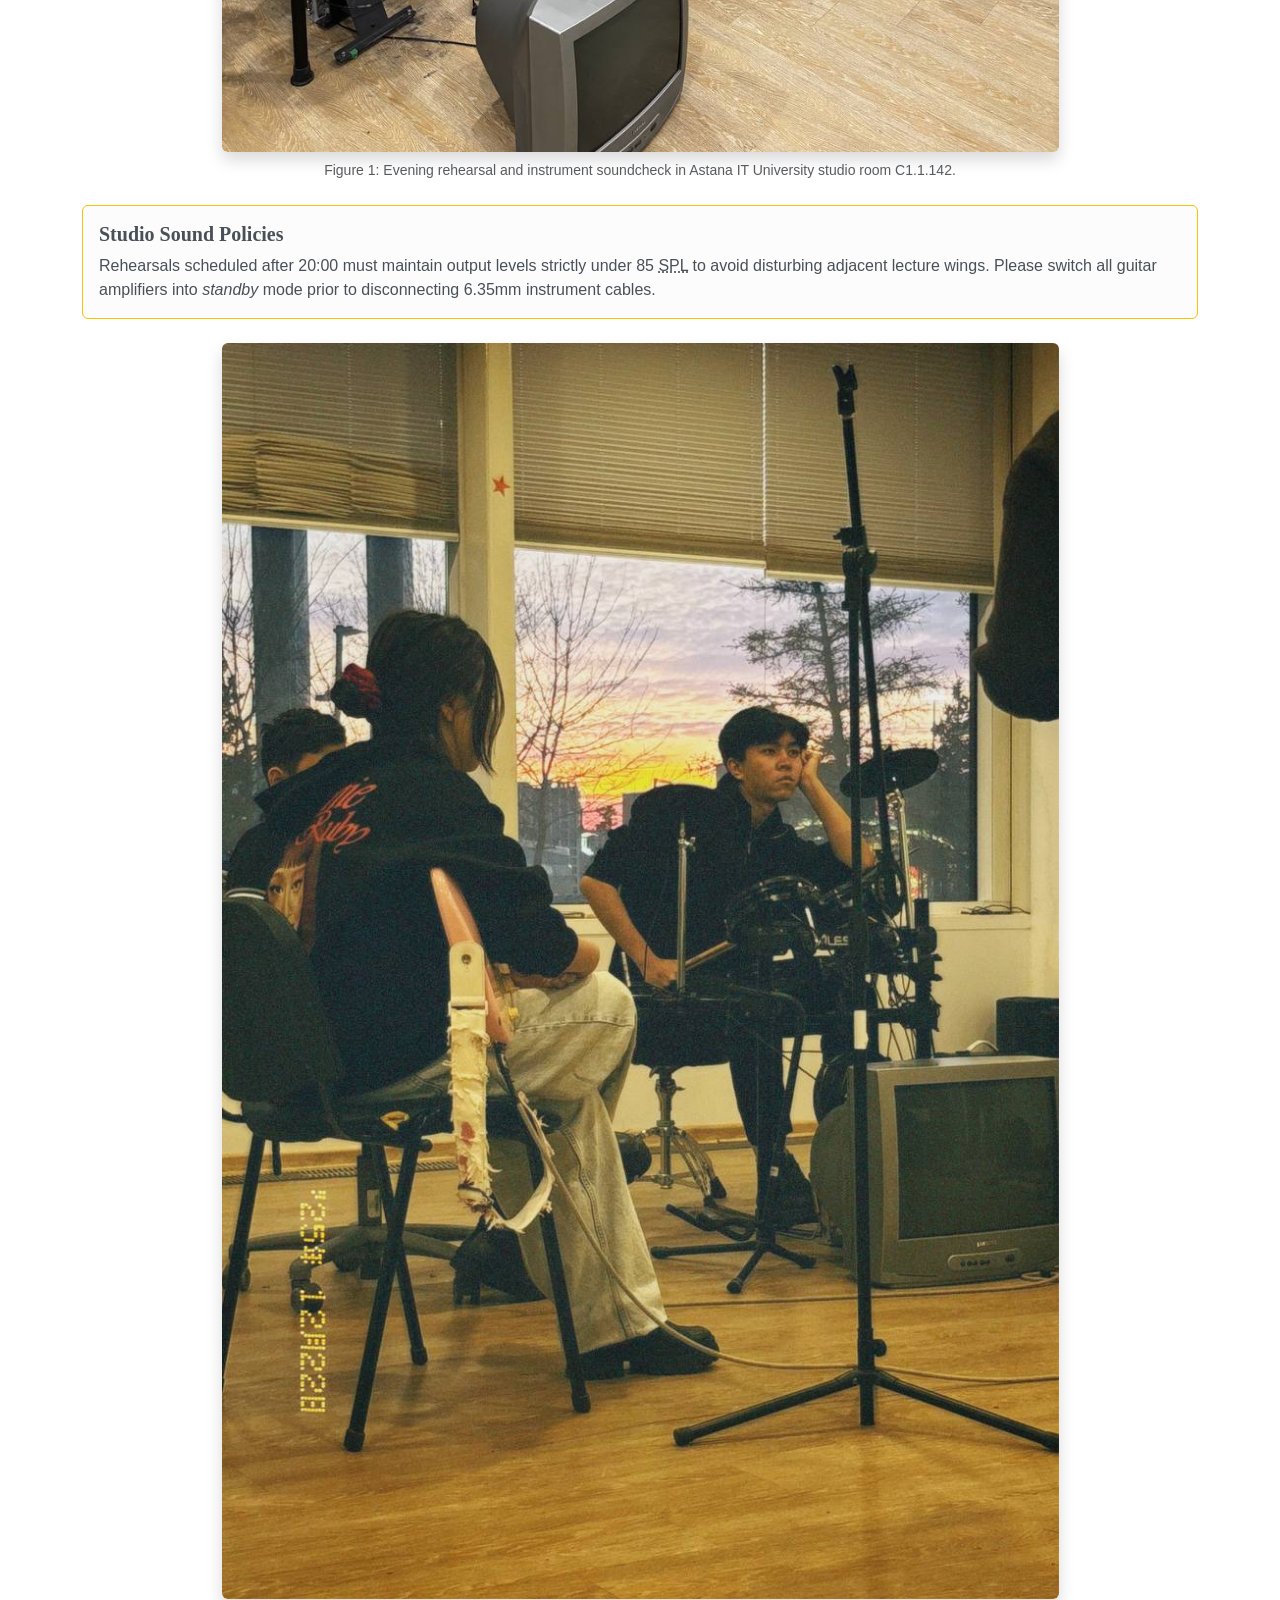
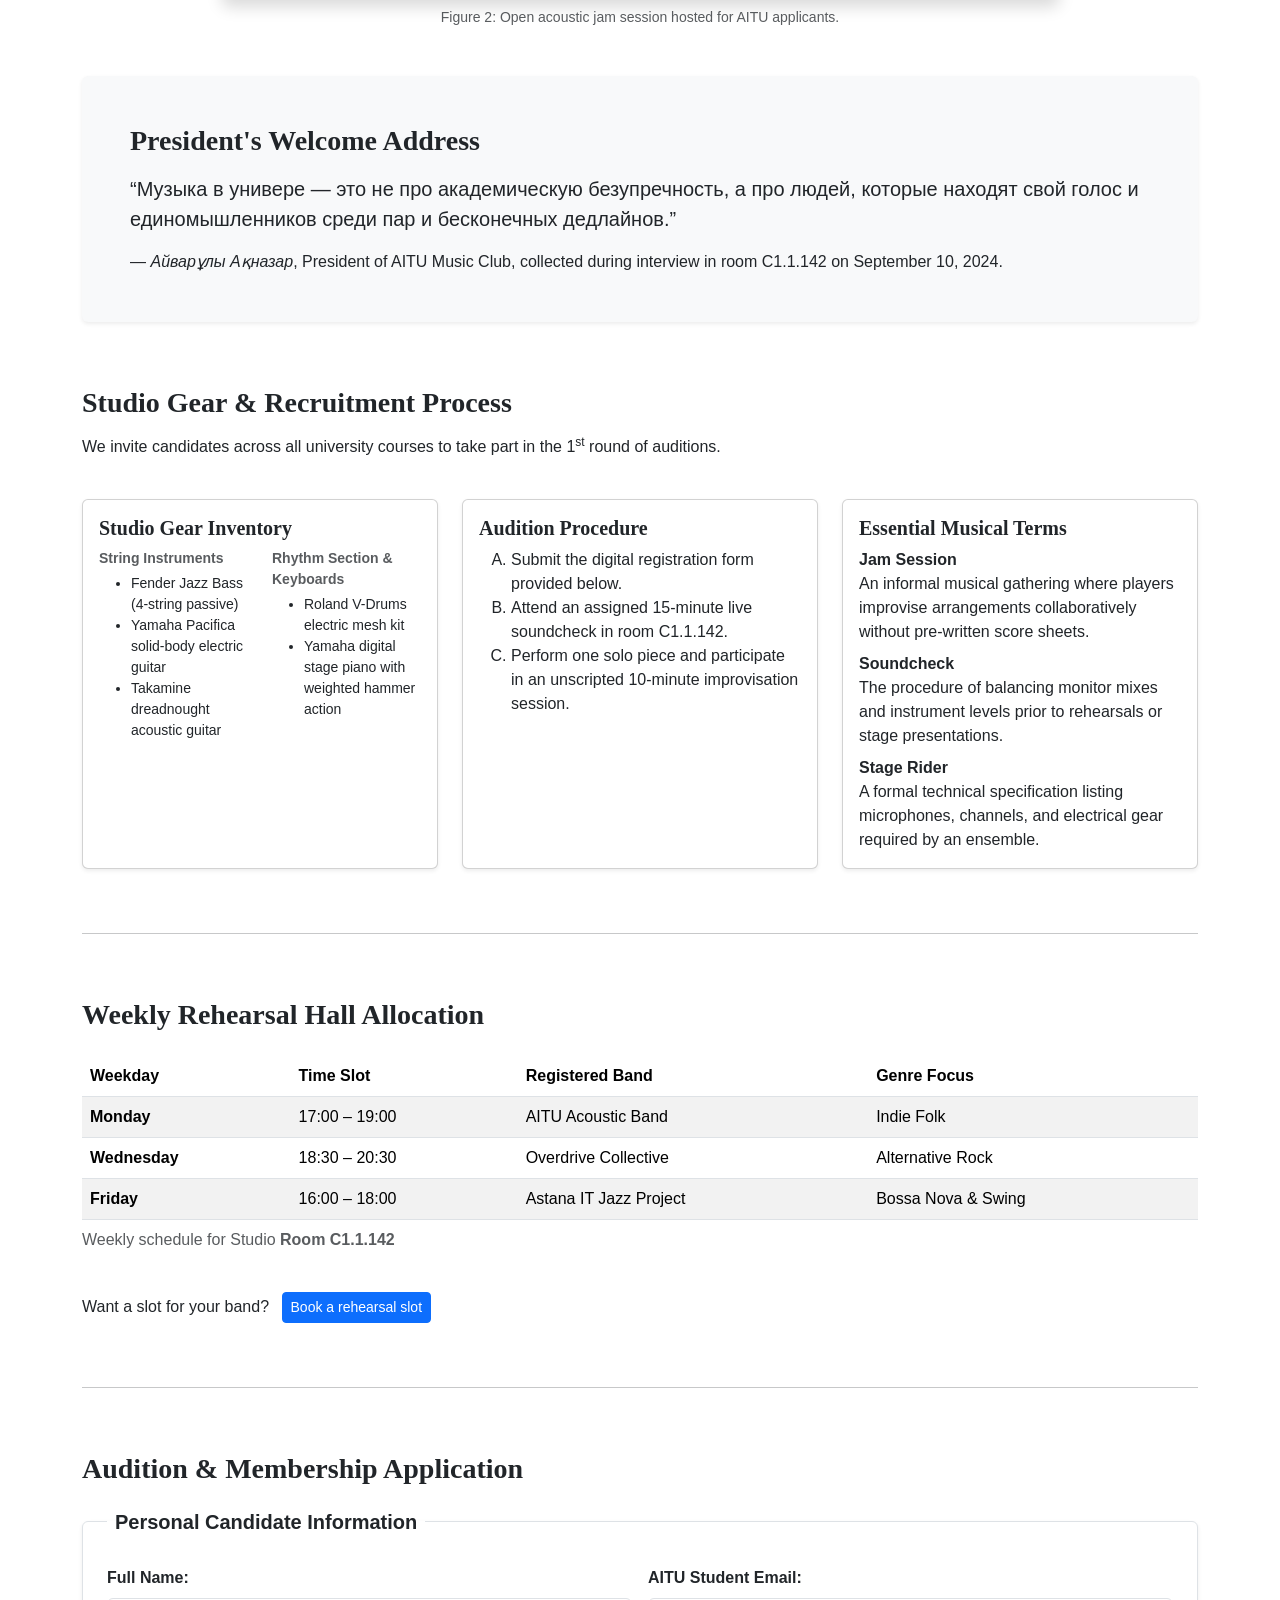
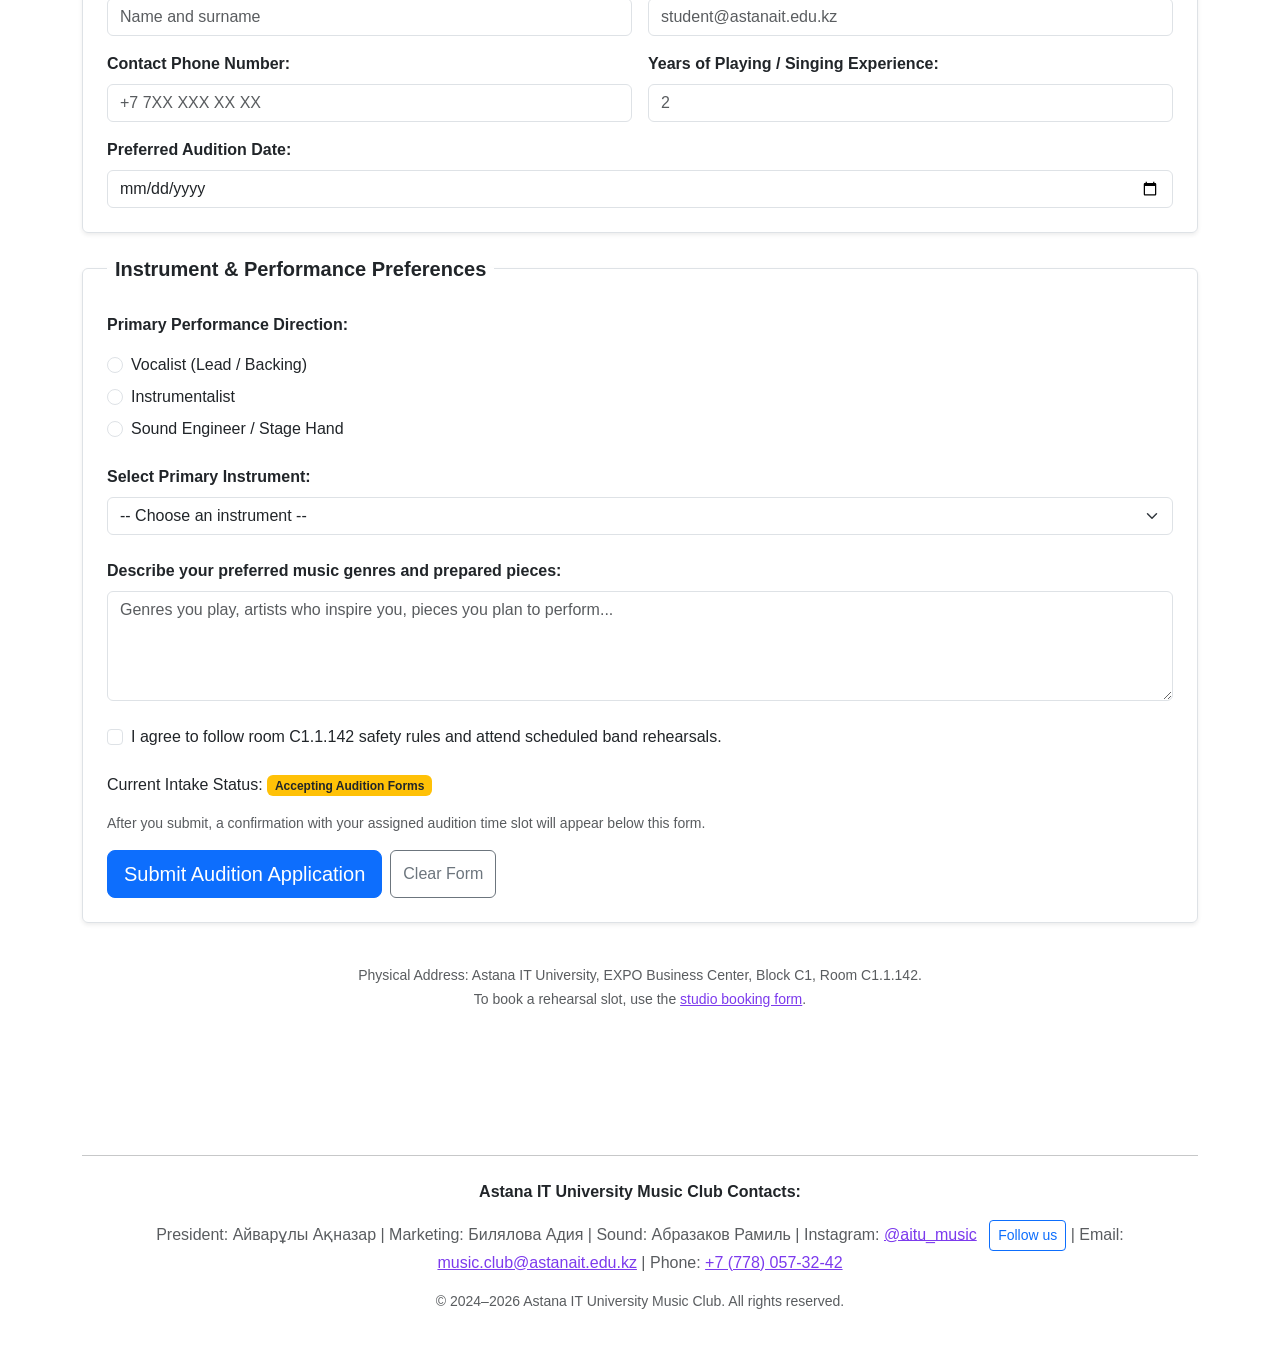
==== commit bd2c25ef: "midterm" ====
--- a/index.html
+++ b/index.html
@@ -5,41 +5,31 @@
     <meta charset="UTF-8">
     <meta name="viewport" content="width=device-width, initial-scale=1.0">
     <meta name="description" content="Official home page of the Astana IT University Music Club (aitu_music) in Room C1.1.142: auditions, studio timetable, and student band activities.">
-    <meta name="author" content="Мерейлим Ерулан Жансая">
-    <title>AITU Music Club &mdash; Astana IT University Rehearsals</title>
+    <meta name="author" content="AITU Music Club">
+    <title>Home &mdash; AITU Music Club</title>
+    <link rel="icon" href="data:,">
 
     <!-- Bootstrap 5.3.3 -->
     <link href="https://cdn.jsdelivr.net/npm/bootstrap@5.3.3/dist/css/bootstrap.min.css" rel="stylesheet">
 
-    <!-- Own stylesheets are loaded after Bootstrap so brand colours and small corrections win. -->
+    <!-- The same two stylesheets on every page, loaded after Bootstrap so brand colours, small corrections and state classes win. -->
     <link rel="stylesheet" href="css/base.css">
-    <link rel="stylesheet" href="css/student.css">
+    <link rel="stylesheet" href="css/site.css">
 </head>
 
 <body>
-
-    <!-- Author: Ерулан Жансая Мерейлим -->
 
     <header class="club-hero">
         <div class="container py-4">
 
             <h1 class="display-4 fw-bold text-center mb-4">Astana IT University Music Club</h1>
 
-            <!-- Bootstrap Navbar: collapses into a working toggler below the lg breakpoint. -->
-            <nav class="navbar navbar-expand-lg navbar-dark bg-dark rounded shadow">
-
+            <!-- Bootstrap Navbar: the same eight links in the same order on every page. The menu is never collapsed, so every page stays reachable at every screen width (stacked on phones, in a row from lg up). -->
+            <nav id="main-navigation" class="navbar navbar-expand-lg navbar-dark bg-dark rounded shadow">
                 <!-- container-fluid here so the dark navbar bar fills the full width of its own rounded panel; the page content further down uses container instead, so paragraphs keep a readable line length on wide screens. -->
                 <div class="container-fluid">
-
                     <a class="navbar-brand fw-bold" href="index.html">AITU Music Club</a>
-
-                    <button class="navbar-toggler" type="button" data-bs-toggle="collapse"
-                            data-bs-target="#mainNavigation" aria-controls="mainNavigation"
-                            aria-expanded="false" aria-label="Toggle navigation">
-                        <span class="navbar-toggler-icon"></span>
-                    </button>
-
-                    <div class="collapse navbar-collapse" id="mainNavigation">
+                    <div class="navbar-collapse">
                         <ul class="navbar-nav ms-auto mb-2 mb-lg-0">
                             <li class="nav-item">
                                 <a class="nav-link active" aria-current="page" href="index.html">Home</a>
@@ -56,11 +46,10 @@
                 </div>
             </nav>
 
-            <!-- Utility classes hide this line on phones (the collapsed navbar already reaches every page) and bring it back from md up, once there's room to show it without crowding the hero. -->
-            <p class="page-navigation text-center lead mt-4 mb-0 d-none d-md-block">
-                Direct page navigation:
+            <p class="quick-navigation text-center lead mt-4 mb-0 d-none d-md-block">
+                Quick jump:
                 <a class="link-primary" href="#schedule-table">Rehearsal Schedule</a> |
-                <a class="link-primary" href="#audition-form">Membership Form</a>
+                <a class="link-primary" href="#audition-form">Audition Form</a>
             </p>
 
         </div>
@@ -133,7 +122,7 @@
                 </p>
             </blockquote>
             <p class="mb-0">
-                &mdash; <cite>Акназар</cite>, President of AITU Music Club,
+                &mdash; <cite>Айварұлы Ақназар</cite>, President of AITU Music Club,
                 collected during interview in room C1.1.142 on September 10, 2024.
             </p>
         </section>
@@ -229,7 +218,7 @@
             <h2 class="h3 fw-bold mb-4">Weekly Rehearsal Hall Allocation</h2>
 
             <div class="table-responsive">
-                <table class="table table-striped table-hover align-middle rehearsal-schedule">
+                <table id="rehearsal-schedule-table" class="table table-striped table-hover align-middle rehearsal-schedule">
                     <caption>Weekly schedule for Studio <b>Room C1.1.142</b></caption>
                     <thead>
                         <tr>
@@ -262,6 +251,11 @@
                 </table>
             </div>
 
+            <p class="mt-3 mb-0">
+                Want a slot for your band?
+                <a class="btn btn-primary btn-sm ms-2" href="about.html#studio-booking">Book a rehearsal slot</a>
+            </p>
+
         </section>
 
         <hr class="my-5">
@@ -270,110 +264,92 @@
 
             <h2 class="h3 fw-bold mb-4">Audition &amp; Membership Application</h2>
 
-            <!-- The form is currently visual/client-side only; server processing is not included. -->
-            <form id="membership-form" class="membership-form" action="#" method="post">
-
-                <fieldset class="candidate-details border rounded p-4 mb-4 shadow-sm">
-                    <legend class="float-none w-auto px-2 h5 fw-bold">Candidate Personal Details</legend>
-
+            <!-- No server-side handler exists yet, so submitting only reloads the page. In a later assignment JavaScript will take over the submit, check the data and fill the error or confirmation area below. -->
+            <form id="audition-application-form" class="audition-form" method="get">
+
+                <fieldset class="candidate-details mb-4 border rounded p-4 shadow-sm">
+                    <legend class="float-none w-auto px-2 h5 fw-bold">Personal Candidate Information</legend>
                     <div class="row g-3">
                         <div class="col-12 col-md-6">
                             <label for="candidate-name" class="form-label fw-semibold">Full Name:</label>
-                            <input type="text" class="form-control" id="candidate-name" name="candidate_name"
-                                   placeholder="e.g., Бактиярова Мерейлим" required>
-                        </div>
-
+                            <input type="text" class="form-control" id="candidate-name" name="candidate_name" placeholder="Name and surname" required>
+                        </div>
                         <div class="col-12 col-md-6">
                             <label for="candidate-email" class="form-label fw-semibold">AITU Student Email:</label>
-                            <input type="email" class="form-control" id="candidate-email" name="candidate_email"
-                                   placeholder="student@astanait.edu.kz" required>
-                        </div>
-
+                            <input type="email" class="form-control" id="candidate-email" name="candidate_email" placeholder="student@astanait.edu.kz" required>
+                        </div>
                         <div class="col-12 col-md-6">
                             <label for="candidate-phone" class="form-label fw-semibold">Contact Phone Number:</label>
-                            <input type="tel" class="form-control" id="candidate-phone" name="candidate_phone"
-                                   placeholder="+7 777 000 1122" required>
-                        </div>
-
+                            <input type="tel" class="form-control" id="candidate-phone" name="candidate_phone" placeholder="+7 7XX XXX XX XX" required>
+                        </div>
                         <div class="col-12 col-md-6">
-                            <label for="experience-years" class="form-label fw-semibold">Years of Musical Practice:</label>
-                            <input type="number" class="form-control" id="experience-years" name="experience_years"
-                                   min="0" max="25" placeholder="2" required>
-                        </div>
-
+                            <label for="years-experience" class="form-label fw-semibold">Years of Playing / Singing Experience:</label>
+                            <input type="number" class="form-control" id="years-experience" name="years_experience" placeholder="2" min="0" max="20" required>
+                        </div>
                         <div class="col-12">
-                            <label for="audition-date" class="form-label fw-semibold">Preferred Audition Date:</label>
-                            <input type="date" class="form-control" id="audition-date" name="audition_date" required>
+                            <label for="preferred-date" class="form-label fw-semibold">Preferred Audition Date:</label>
+                            <input type="date" class="form-control" id="preferred-date" name="audition_date" required>
                         </div>
                     </div>
                 </fieldset>
 
                 <fieldset class="music-availability border rounded p-4 shadow-sm">
-                    <legend class="float-none w-auto px-2 h5 fw-bold">Musical Track &amp; Availability</legend>
-
-                    <p class="fw-semibold mb-2">Choose Primary Participation Role:</p>
-
+                    <legend class="float-none w-auto px-2 h5 fw-bold">Instrument &amp; Performance Preferences</legend>
+                    <p class="fw-semibold mb-3">Primary Performance Direction:</p>
                     <div class="form-check mb-2">
-                        <input class="form-check-input" type="radio" id="role-vocal" name="club_role" value="vocalist" required>
-                        <label class="form-check-label" for="role-vocal">Lead or Backing Vocalist</label>
+                        <input class="form-check-input" type="radio" id="role-vocalist" name="primary_role" value="vocalist" required>
+                        <label class="form-check-label" for="role-vocalist">Vocalist (Lead / Backing)</label>
                     </div>
                     <div class="form-check mb-2">
-                        <input class="form-check-input" type="radio" id="role-instrument" name="club_role" value="instrumentalist">
-                        <label class="form-check-label" for="role-instrument">Instrumentalist (Guitar, Bass, Drums, Keys)</label>
+                        <input class="form-check-input" type="radio" id="role-musician" name="primary_role" value="instrumentalist">
+                        <label class="form-check-label" for="role-musician">Instrumentalist</label>
                     </div>
                     <div class="form-check mb-4">
-                        <input class="form-check-input" type="radio" id="role-sound" name="club_role" value="technician">
-                        <label class="form-check-label" for="role-sound">Sound Engineering &amp; Live Audio</label>
-                    </div>
-
+                        <input class="form-check-input" type="radio" id="role-tech" name="primary_role" value="technician">
+                        <label class="form-check-label" for="role-tech">Sound Engineer / Stage Hand</label>
+                    </div>
                     <div class="mb-4">
-                        <label for="primary-instrument" class="form-label fw-semibold">Main Instrument Choice:</label>
-                        <select class="form-select" id="primary-instrument" name="primary_instrument" required>
-                            <option value="">-- Select an instrument --</option>
+                        <label for="instrument-type" class="form-label fw-semibold">Select Primary Instrument:</label>
+                        <select class="form-select" id="instrument-type" name="instrument_type" required>
+                            <option value="">-- Choose an instrument --</option>
                             <option value="electric-guitar">Electric Guitar</option>
-                            <option value="acoustic-guitar">Acoustic Guitar</option>
                             <option value="bass-guitar">Bass Guitar</option>
-                            <option value="drums">Drum Kit &amp; Percussion</option>
-                            <option value="keys">Keys / Synthesizer</option>
-                            <option value="other">Other Acoustic Instrument</option>
+                            <option value="drums">Drums / Percussion</option>
+                            <option value="keyboards">Piano / Synthesizer</option>
+                            <option value="saxophone">Saxophone / Brass</option>
+                            <option value="violin">Violin / Strings</option>
+                            <option value="vocal">Vocal Solo</option>
+                            <option value="none">No instrument (sound engineering)</option>
                         </select>
                     </div>
-
                     <div class="mb-4">
-                        <label for="candidate-bio" class="form-label fw-semibold">
-                            Describe your musical background, favorite artists, and genre influences:
-                        </label>
-                        <textarea class="form-control" id="candidate-bio" name="candidate_bio" rows="4"
-                                  placeholder="Playing rhythm guitar for two years, inspired by Arctic Monkeys, Kino, and Radiohead..." required></textarea>
-                    </div>
-
+                        <label for="repertoire-notes" class="form-label fw-semibold">Describe your preferred music genres and prepared pieces:</label>
+                        <textarea class="form-control" id="repertoire-notes" name="repertoire_notes" rows="4" placeholder="Genres you play, artists who inspire you, pieces you plan to perform..." required></textarea>
+                    </div>
                     <div class="form-check mb-4">
-                        <input class="form-check-input" type="checkbox" id="rules-agree" name="rules_agreement" value="yes" required>
-                        <label class="form-check-label" for="rules-agree">
-                            I agree to attend weekly club rehearsals and preserve studio equipment in room C1.1.142.
-                        </label>
-                    </div>
-
+                        <input class="form-check-input" type="checkbox" id="rules-agree" name="rules_agreement" value="agreed" required>
+                        <label class="form-check-label" for="rules-agree">I agree to follow room C1.1.142 safety rules and attend scheduled band rehearsals.</label>
+                    </div>
                     <p class="intake-status">
                         Current Intake Status:
-                        <span class="badge bg-warning text-dark">Accepting Audition Forms</span>
+                        <span id="intake-status" class="badge bg-warning text-dark">Accepting Audition Forms</span>
                     </p>
-
                     <p class="form-note text-muted small">
                         After you submit, a confirmation with your assigned audition time slot will appear below this form.
                     </p>
-
                     <div class="form-actions d-flex flex-wrap gap-2">
-                        <button id="membership-submit" class="submit-button btn btn-primary btn-lg" type="submit">Submit Application</button>
-                        <button id="membership-reset" class="reset-button btn btn-outline-secondary" type="reset">Clear Form</button>
-                    </div>
-
+                        <button id="audition-application-submit" type="submit" class="submit-button btn btn-primary btn-lg">Submit Audition Application</button>
+                        <button id="audition-application-reset" type="reset" class="reset-button btn btn-outline-secondary">Clear Form</button>
+                    </div>
                 </fieldset>
 
             </form>
 
-            <!-- Confirmation panel: hidden until a future assignment's JavaScript fills it in and removes the "hidden" class. -->
-            <div id="membership-form-result" class="hidden alert alert-success mt-4" role="status" aria-live="polite"></div>
+            <!-- Error area: stays hidden until JavaScript writes a message into it and removes the "hidden" class. -->
+            <div id="audition-application-error" class="hidden alert alert-danger mt-4" role="alert"></div>
+
+            <!-- Confirmation area: stays hidden until JavaScript writes the result into it and removes the "hidden" class. -->
+            <div id="audition-application-result" class="hidden alert alert-success mt-4" role="status" aria-live="polite"></div>
 
         </section>
 
@@ -381,7 +357,7 @@
             <small>
                 Physical Address: Astana IT University, EXPO Business Center,
                 Block C1, Room C1.1.142.<br>
-                For room bookings and key clearance, contact club administration.
+                To book a rehearsal slot, use the <a href="about.html#studio-booking">studio booking form</a>.
             </small>
         </div>
 
@@ -390,20 +366,16 @@
     <footer class="site-footer container py-5 text-center">
         <hr class="my-4">
         <p><strong class="d-block mb-2">Astana IT University Music Club Contacts:</strong></p>
-        <p class="text-muted">
-            Club President: Акназар |
-            Official Instagram:
-            <a href="https://www.instagram.com/aitu_music" target="_blank" rel="noopener noreferrer">@aitu_music</a>
+        <p class="text-muted text-break">
+            President: Айварұлы Ақназар | Marketing: Билялова Адия | Sound: Абразаков Рамиль |
+            Instagram: <a href="https://www.instagram.com/aitu_music" target="_blank" rel="noopener noreferrer">@aitu_music</a>
             <a class="btn btn-outline-primary btn-sm ms-2" href="https://www.instagram.com/aitu_music" target="_blank" rel="noopener noreferrer">Follow us</a>
             |
             Email: <a href="mailto:music.club@astanait.edu.kz">music.club@astanait.edu.kz</a> |
-            Phone: <a href="tel:+77771234567">+7 (777) 123-45-67</a>
+            Phone: <a href="tel:+77780573242">+7 (778) 057-32-42</a>
         </p>
-        <p class="small text-muted mb-0">&copy; 2024 Astana IT University Music Club. All rights reserved.</p>
+        <p class="small text-muted mb-0">&copy; 2024&ndash;2026 Astana IT University Music Club. All rights reserved.</p>
     </footer>
-
-    <!-- Bootstrap JavaScript bundle enables the mobile Navbar toggler. -->
-    <script src="https://cdn.jsdelivr.net/npm/bootstrap@5.3.3/dist/js/bootstrap.bundle.min.js"></script>
 
 </body>
 </html>
--- a/css/site.css
+++ b/css/site.css
@@ -0,0 +1,77 @@
+.hidden {
+    display: none !important;
+}
+
+/* active: the item that is currently in focus */
+.card.active {
+    border-color: #0d6efd;
+    box-shadow: 0 0 0 0.2rem rgba(13, 110, 253, 0.25);
+}
+.table > tbody > tr.active > * {
+    --bs-table-bg-state: #cfe2ff;
+}
+
+/* selected: the item the visitor has chosen */
+.card.selected,
+.form-check.selected,
+.list-group-item.selected {
+    border-color: #198754;
+    background-color: #e8f5ee;
+}
+.table > tbody > tr.selected > * {
+    --bs-table-bg-state: #d1e7dd;
+    font-weight: 600;
+}
+
+/* error: a field, a fieldset or a message that failed validation */
+.form-control.error,
+.form-select.error,
+.form-check-input.error {
+    border-color: #dc3545;
+    background-color: #fff5f5;
+}
+.form-check-input.error ~ .form-check-label {
+    color: #dc3545;
+}
+fieldset.error {
+    border-color: #dc3545 !important;
+}
+.field-error {
+    color: #dc3545;
+    font-size: 0.875em;
+    margin-top: 0.25rem;
+}
+.alert.error {
+    color: #842029;
+    background-color: #f8d7da;
+    border-color: #f5c2c7;
+}
+
+/* success: a field, a fieldset or a message that passed */
+.form-control.success,
+.form-select.success {
+    border-color: #198754;
+}
+fieldset.success {
+    border-color: #198754 !important;
+}
+.field-success {
+    color: #198754;
+    font-size: 0.875em;
+    margin-top: 0.25rem;
+}
+.alert.success {
+    color: #0f5132;
+    background-color: #d1e7dd;
+    border-color: #badbcc;
+}
+
+.card-img-top {
+    height: 200px;
+    object-fit: cover;
+}
+
+/* Audition page card: violet border in the club colour */
+.audition-card {
+    border: 1px solid var(--club-violet);
+}
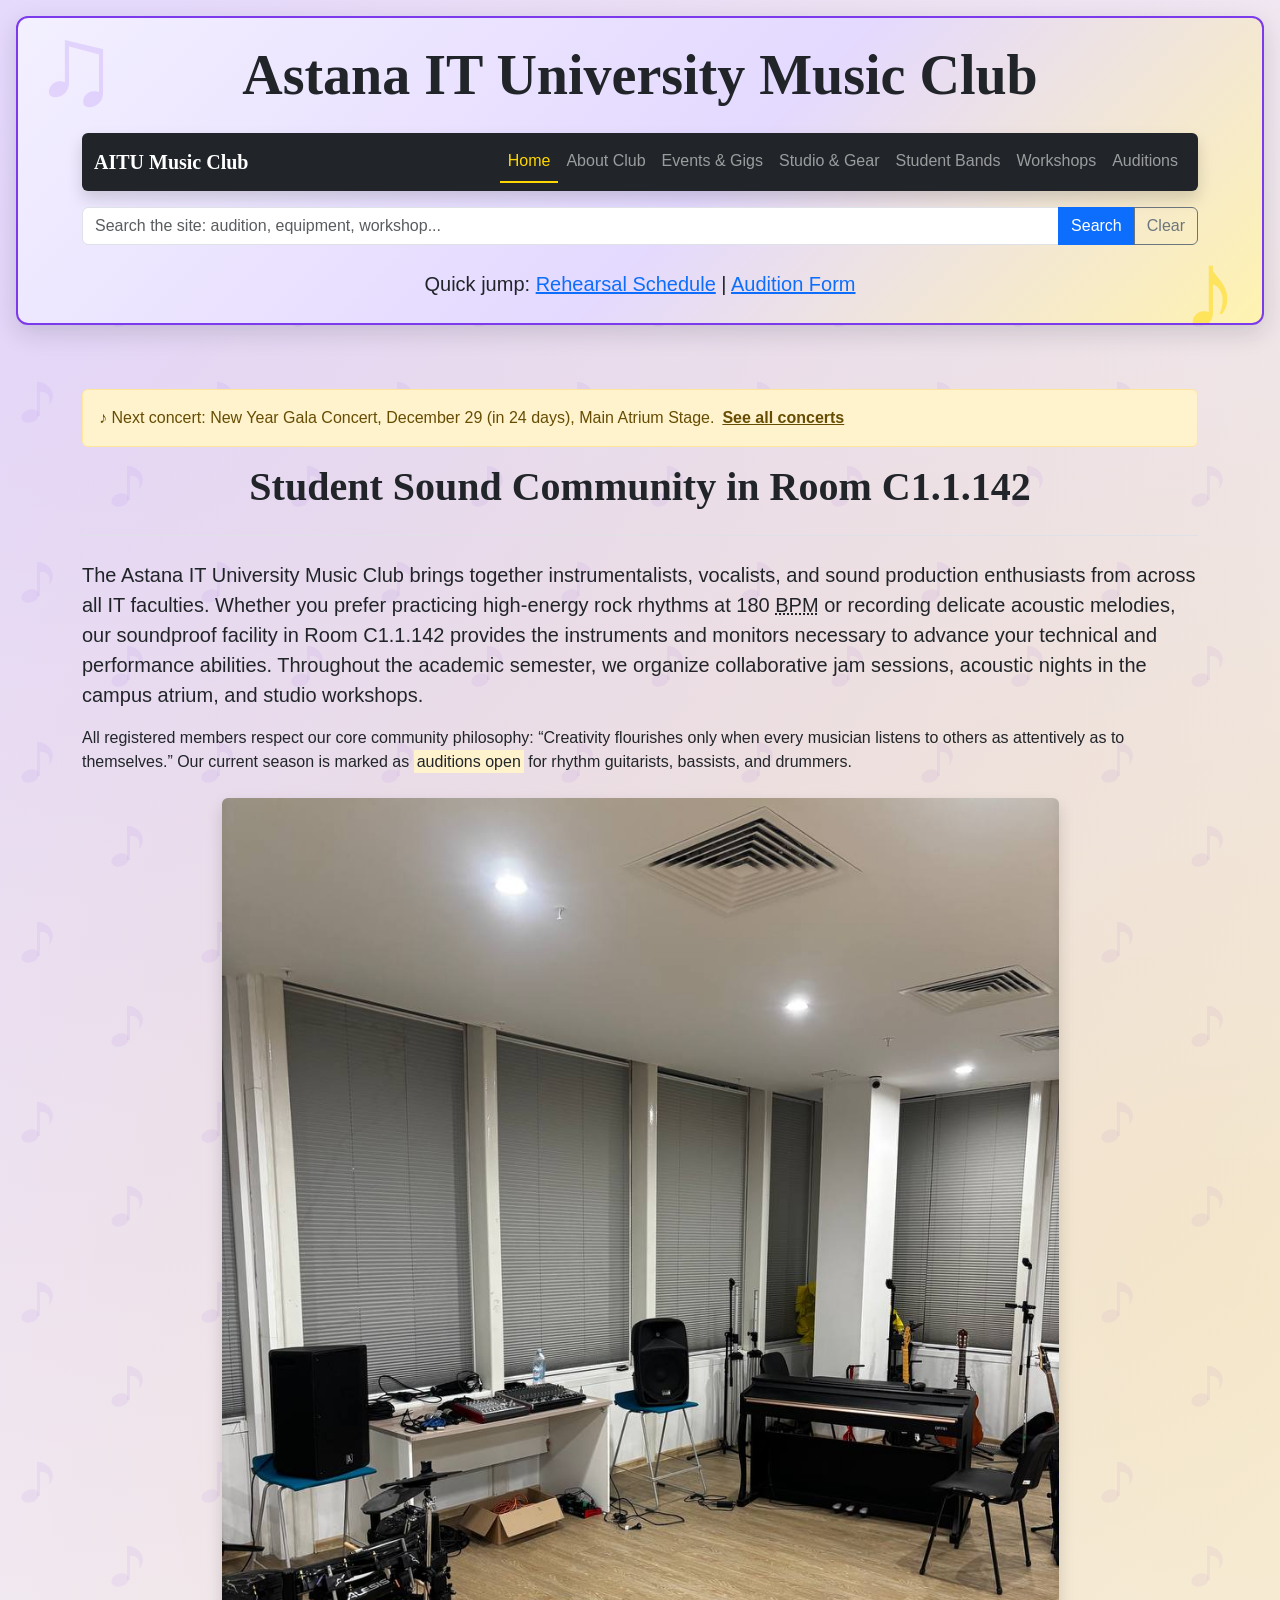
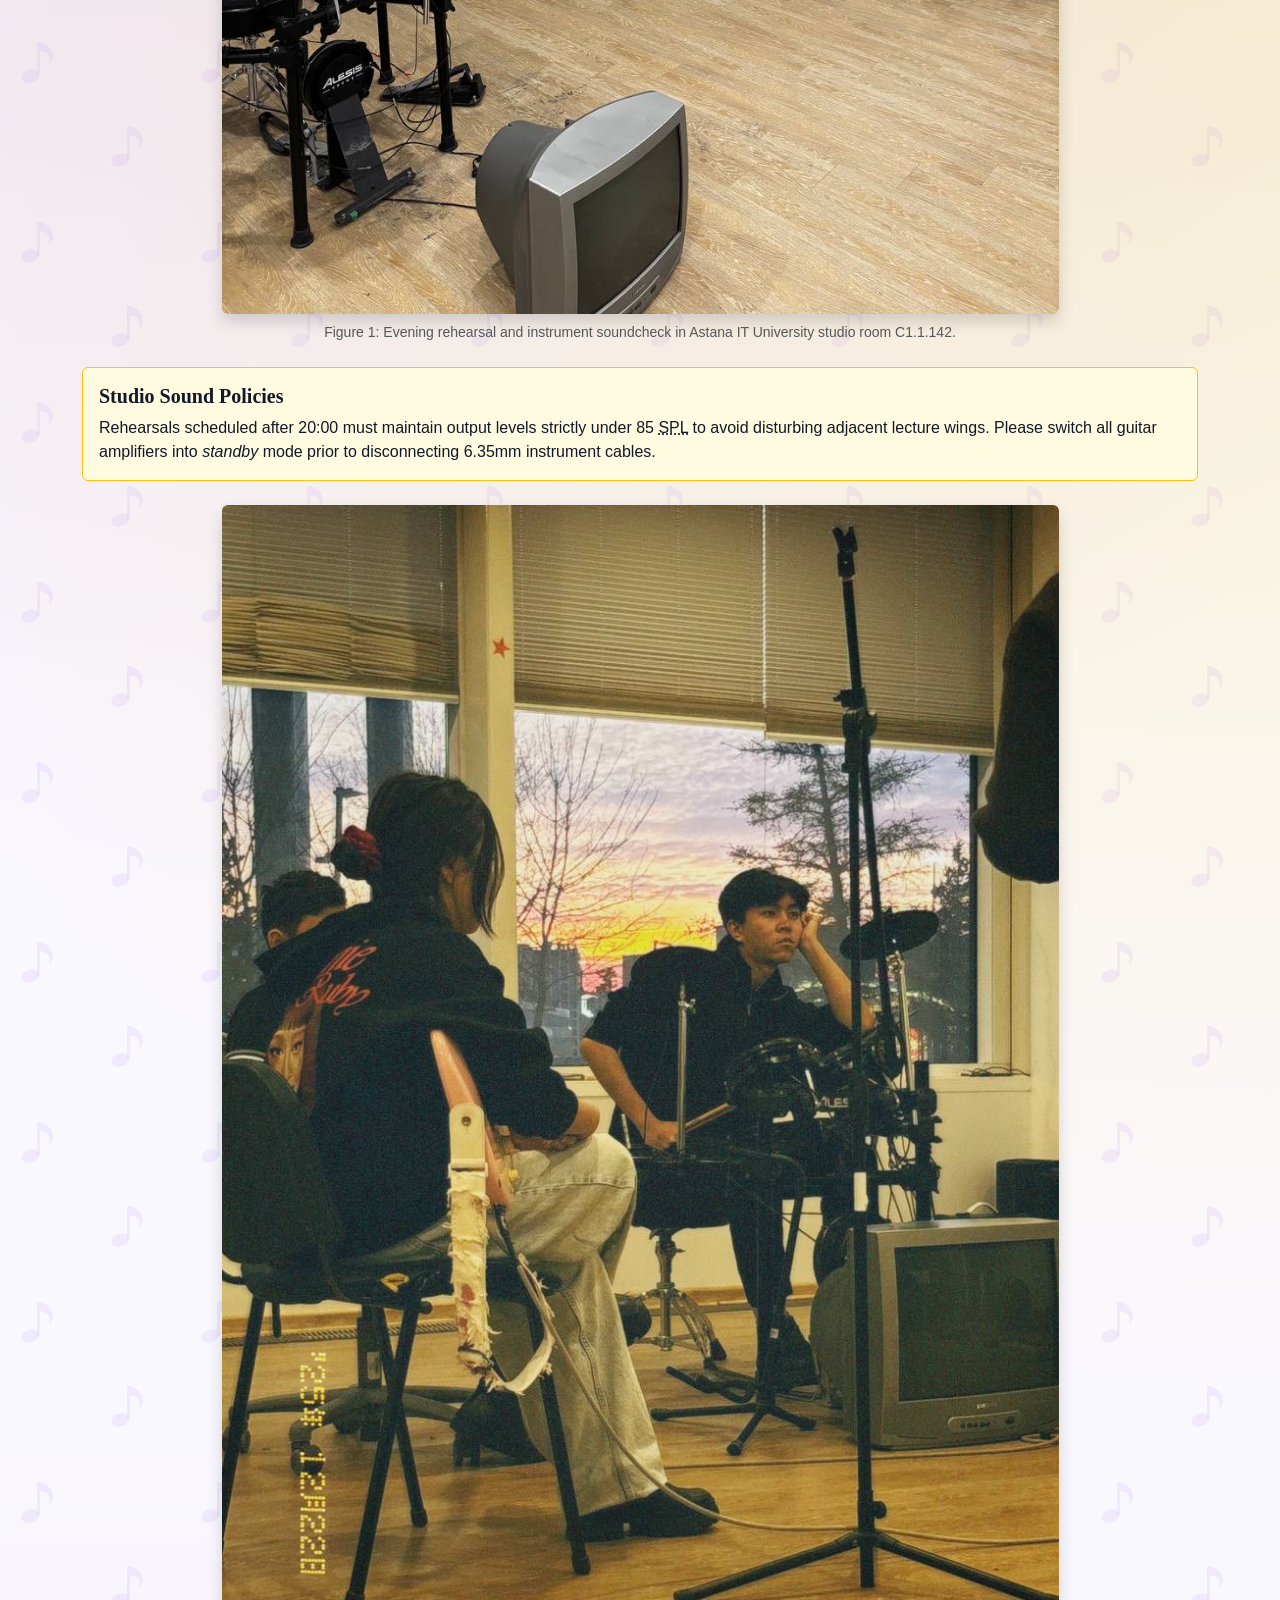
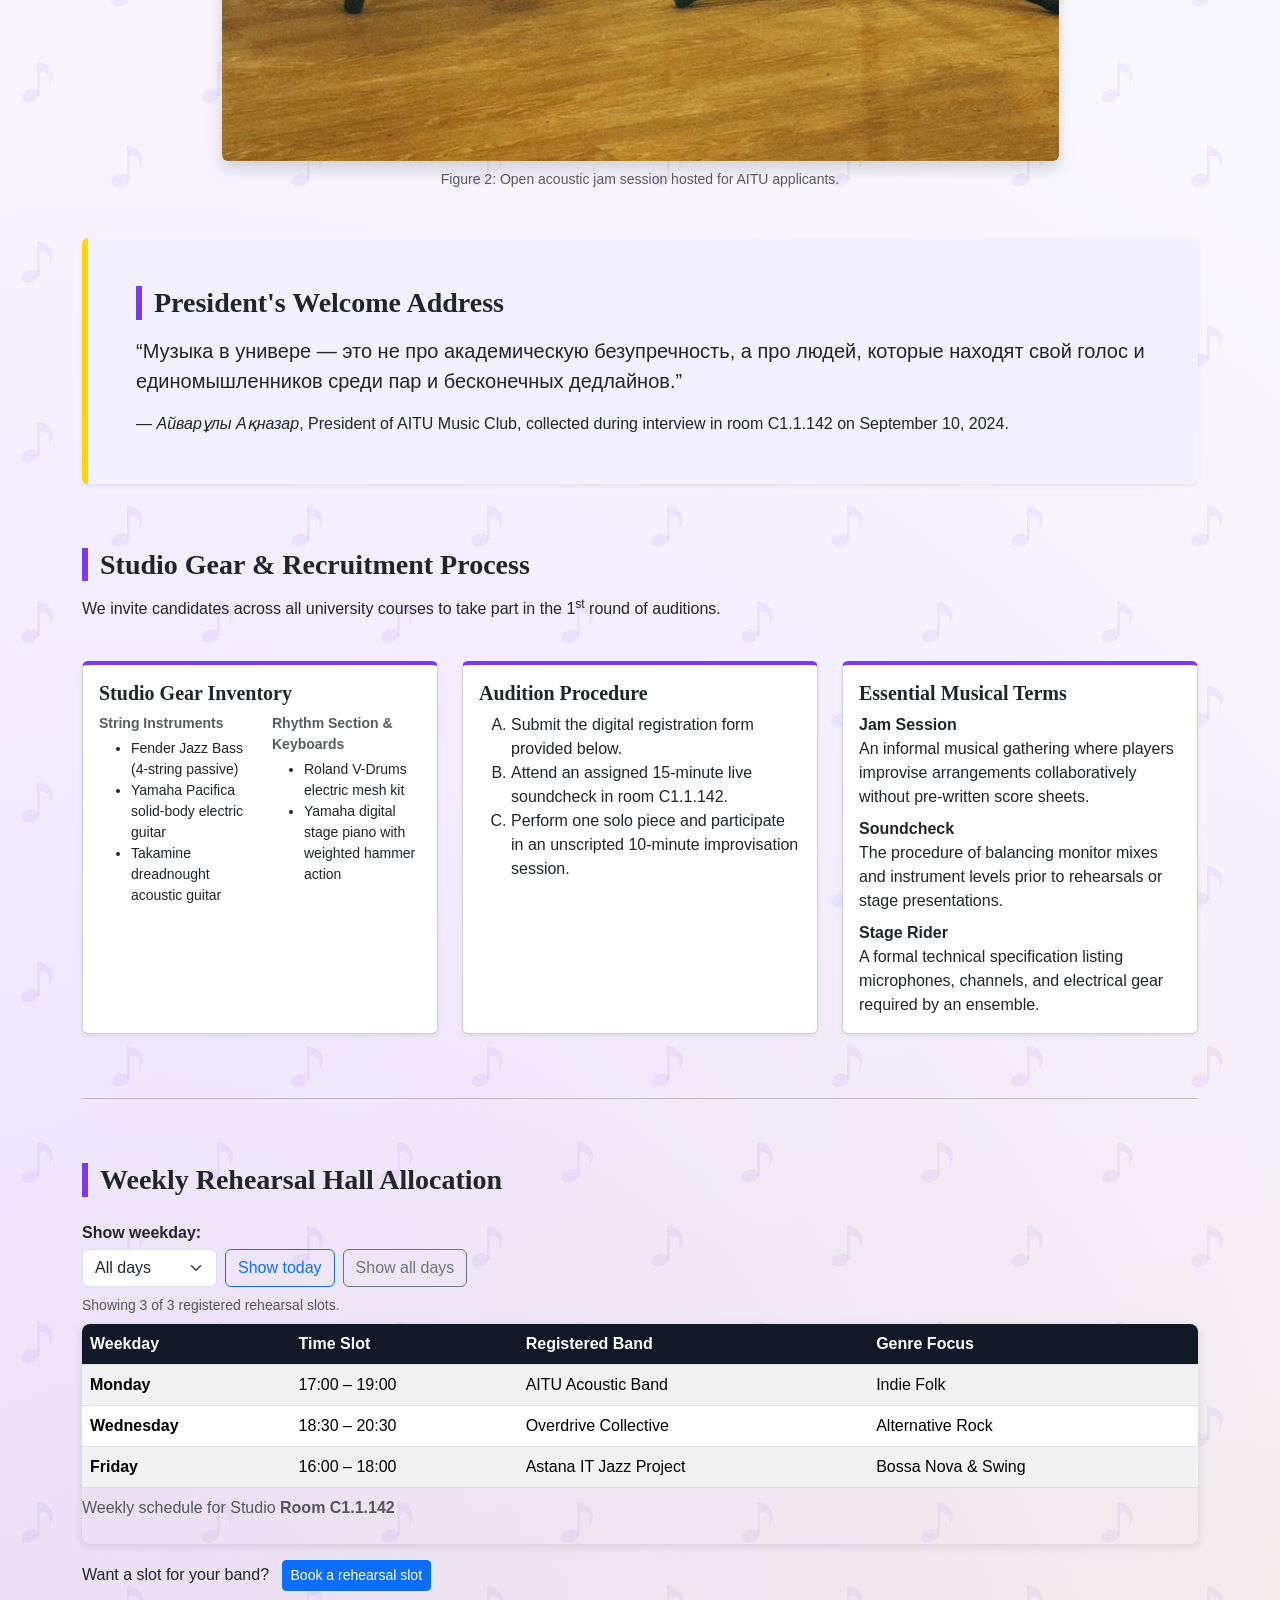
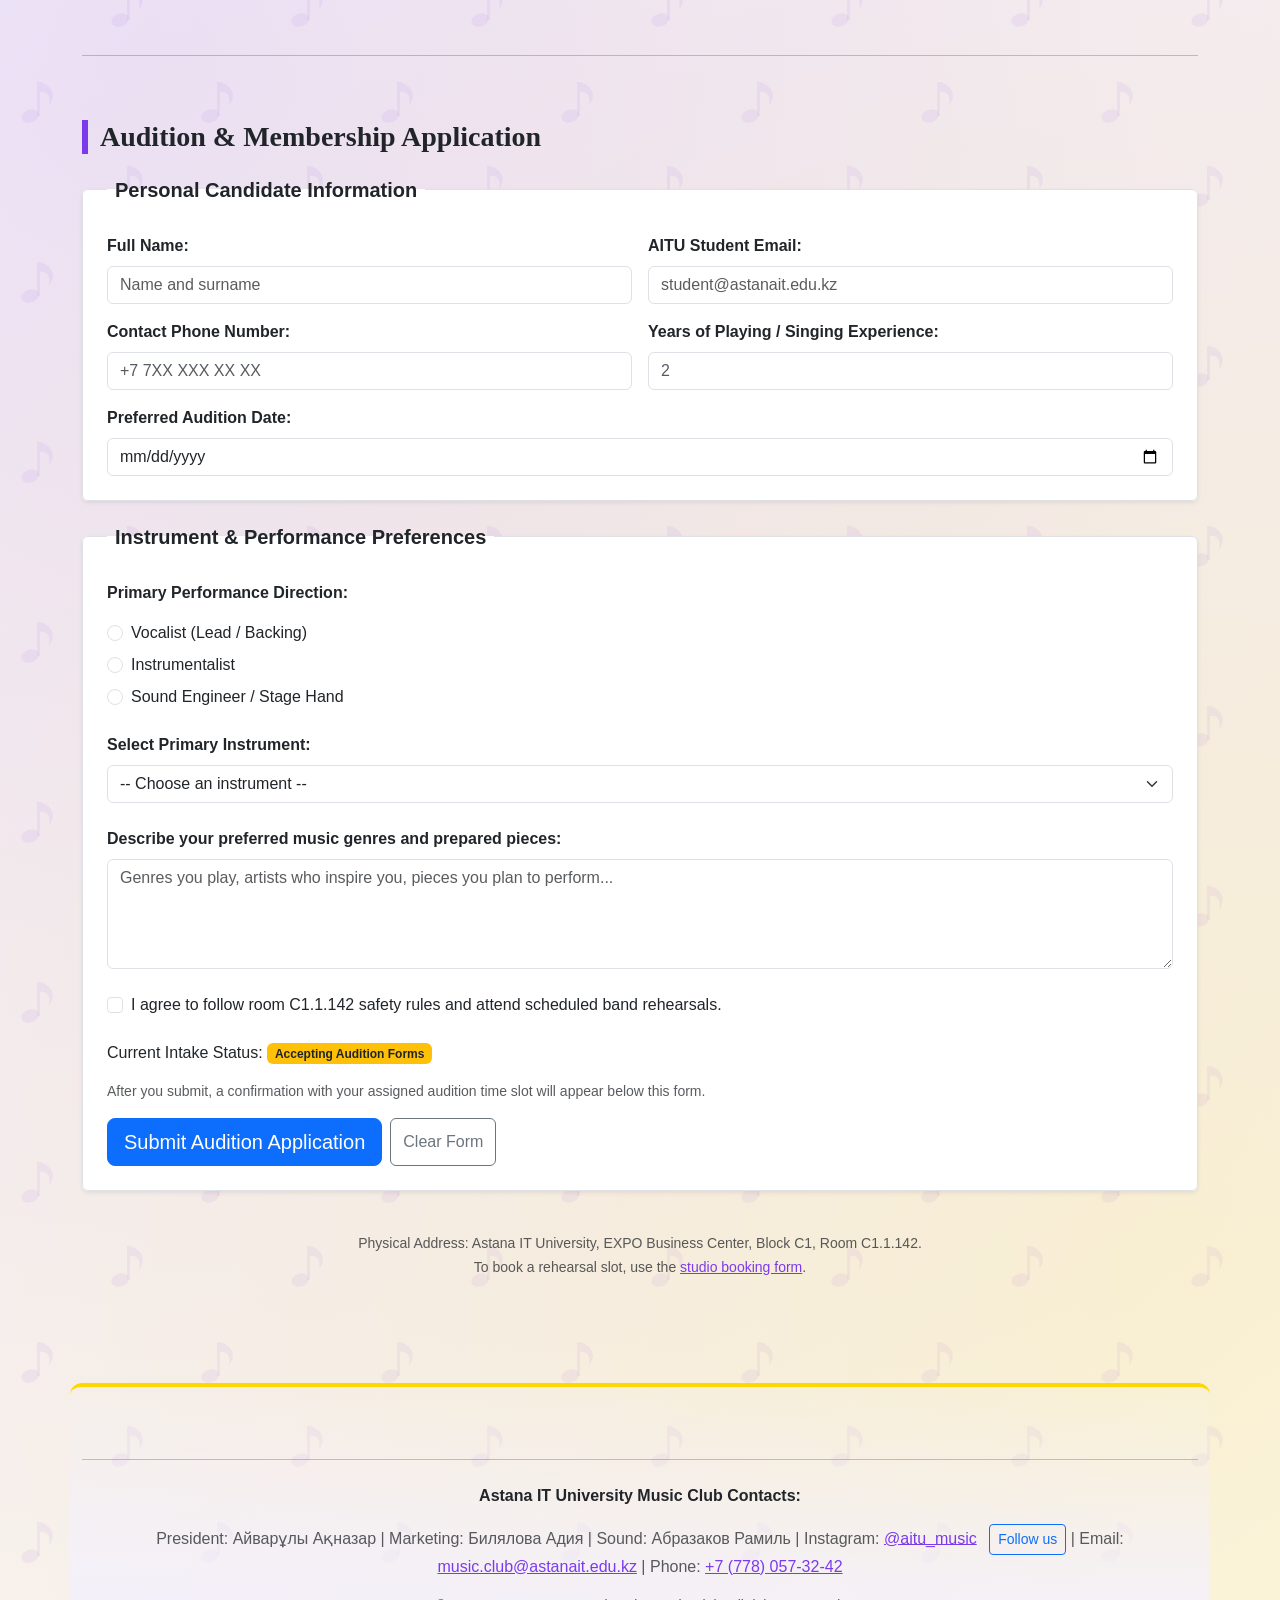
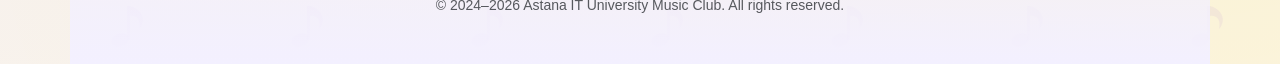
==== commit a518a015: "for 4-5" ====
--- a/index.html
+++ b/index.html
@@ -40,7 +40,6 @@
                             <li class="nav-item"><a class="nav-link" href="bands.html">Student Bands</a></li>
                             <li class="nav-item"><a class="nav-link" href="workshops.html">Workshops</a></li>
                             <li class="nav-item"><a class="nav-link" href="auditions.html">Auditions</a></li>
-                            <li class="nav-item"><a class="nav-link" href="colophon.html">Colophon</a></li>
                         </ul>
                     </div>
                 </div>
@@ -345,7 +344,6 @@
 
             </form>
 
-            <!-- Error area: stays hidden until JavaScript writes a message into it and removes the "hidden" class. -->
             <div id="audition-application-error" class="hidden alert alert-danger mt-4" role="alert"></div>
 
             <!-- Confirmation area: stays hidden until JavaScript writes the result into it and removes the "hidden" class. -->
@@ -376,6 +374,10 @@
         </p>
         <p class="small text-muted mb-0">&copy; 2024&ndash;2026 Astana IT University Music Club. All rights reserved.</p>
     </footer>
-
+    <script src="js/data.js" defer></script>
+    <script src="js/main.js" defer></script>
+    <script src="js/audition-form.js" defer></script>
+    <script src="js/index.js" defer></script>
+    <script src="https://cdn.jsdelivr.net/npm/bootstrap@5.3.3/dist/js/bootstrap.bundle.min.js"></script>
 </body>
 </html>
--- a/css/base.css
+++ b/css/base.css
@@ -3,10 +3,19 @@
     --club-violet: #7C3AED;
     --club-tint: #F3F0FF;
     --club-gold: gold;
+    --bs-light-rgb: 243, 240, 255;
 }
 
 body {
     font-family: Arial, Helvetica, sans-serif;
+    background-color: #FAF8FF;
+    background-image:
+        radial-gradient(circle at 6% 4%, rgba(124, 58, 237, 0.18), transparent 36%),
+        radial-gradient(circle at 96% 20%, rgba(255, 215, 0, 0.22), transparent 32%),
+        radial-gradient(circle at 10% 75%, rgba(124, 58, 237, 0.12), transparent 38%),
+        radial-gradient(circle at 92% 94%, rgba(255, 215, 0, 0.18), transparent 34%),
+        url("data:image/svg+xml,%3Csvg xmlns='http://www.w3.org/2000/svg' width='180' height='180'%3E%3Cg fill='%237C3AED' fill-opacity='0.07'%3E%3Cellipse cx='30' cy='56' rx='9' ry='6.5' transform='rotate(-20 30 56)'/%3E%3Crect x='37' y='22' width='3' height='34'/%3E%3Cpath d='M40 22 C54 26 56 38 49 45 C51 36 47 31 40 32 Z'/%3E%3Cellipse cx='120' cy='140' rx='9' ry='6.5' transform='rotate(-20 120 140)'/%3E%3Crect x='127' y='106' width='3' height='34'/%3E%3Cpath d='M130 106 C144 110 146 122 139 129 C141 120 137 115 130 116 Z'/%3E%3C/g%3E%3C/svg%3E");
+    background-repeat: no-repeat, no-repeat, no-repeat, no-repeat, repeat;
 }
 
 h1, h2, h3, .navbar-brand {
@@ -23,9 +32,14 @@
 }
 
 .club-hero {
+    position: relative;
+    overflow: hidden;
+    margin: 1rem;
     background-color: var(--club-tint);
+    background-image: linear-gradient(135deg, #F3F0FF 0%, #E4D9FF 55%, #FFF3B0 100%);
     border: 2px solid var(--club-violet);
     border-radius: 0.75rem;
+    box-shadow: 0 0.5rem 1.5rem rgba(17, 24, 39, 0.15);
 }
 
 .club-highlight {
@@ -53,4 +67,89 @@
     padding: 0.1rem 0.5rem;
     background-color: rgba(17, 24, 39, 0.08);
     border-radius: 0.2rem;
-}+}
+/* ===== Design refresh (one-time change approved by the teacher; logged in README) ===== */
+
+/* decorative notes in the corners of the hero */
+.club-hero::before,
+.club-hero::after {
+    position: absolute;
+    font-family: Georgia, "Times New Roman", serif;
+    font-size: 7rem;
+    line-height: 1;
+    pointer-events: none;
+}
+.club-hero::before {
+    content: "\266B";
+    top: -0.5rem;
+    left: 1rem;
+    color: rgba(124, 58, 237, 0.14);
+}
+.club-hero::after {
+    content: "\266A";
+    right: 1.5rem;
+    bottom: -1.5rem;
+    color: rgba(255, 215, 0, 0.5);
+}
+.club-hero > .container {
+    position: relative;
+    z-index: 1;
+}
+
+/* navigation: gold hover and a gold line under the current page */
+.navbar-dark {
+    --bs-navbar-hover-color: var(--club-gold);
+    --bs-navbar-active-color: var(--club-gold);
+}
+.navbar .nav-link.active {
+    border-bottom: 2px solid var(--club-gold);
+}
+
+/* section headings get a violet bar */
+main section > h2 {
+    padding-left: 0.75rem;
+    border-left: 6px solid var(--club-violet);
+}
+
+/* cards: violet top edge and a small lift on hover */
+.card {
+    border-top: 4px solid var(--club-violet);
+    transition: transform 0.15s, box-shadow 0.15s;
+}
+.card:hover {
+    transform: translateY(-3px);
+}
+
+/* quote blocks and other tinted panels: gold edge */
+main .bg-light {
+    border-left: 6px solid var(--club-gold);
+}
+
+/* notes: warm yellow background */
+.alert-light {
+    --bs-alert-bg: #FFFBE0;
+    --bs-alert-color: var(--club-navy);
+}
+
+/* tables: dark header row, white body, rounded corners */
+.table > thead > tr > th {
+    color: #fff;
+    background-color: var(--club-navy);
+}
+.table-responsive {
+    border-radius: 0.5rem;
+    box-shadow: 0 0.125rem 0.5rem rgba(17, 24, 39, 0.12);
+}
+
+/* forms: white panels so the fields stay readable on the coloured background */
+main fieldset {
+    background-color: #fff;
+}
+
+/* footer: soft violet panel with a gold line on top */
+.site-footer {
+    margin-top: 2rem;
+    background-image: linear-gradient(180deg, rgba(243, 240, 255, 0), var(--club-tint));
+    border-top: 4px solid var(--club-gold);
+    border-radius: 0.75rem 0.75rem 0 0;
+}
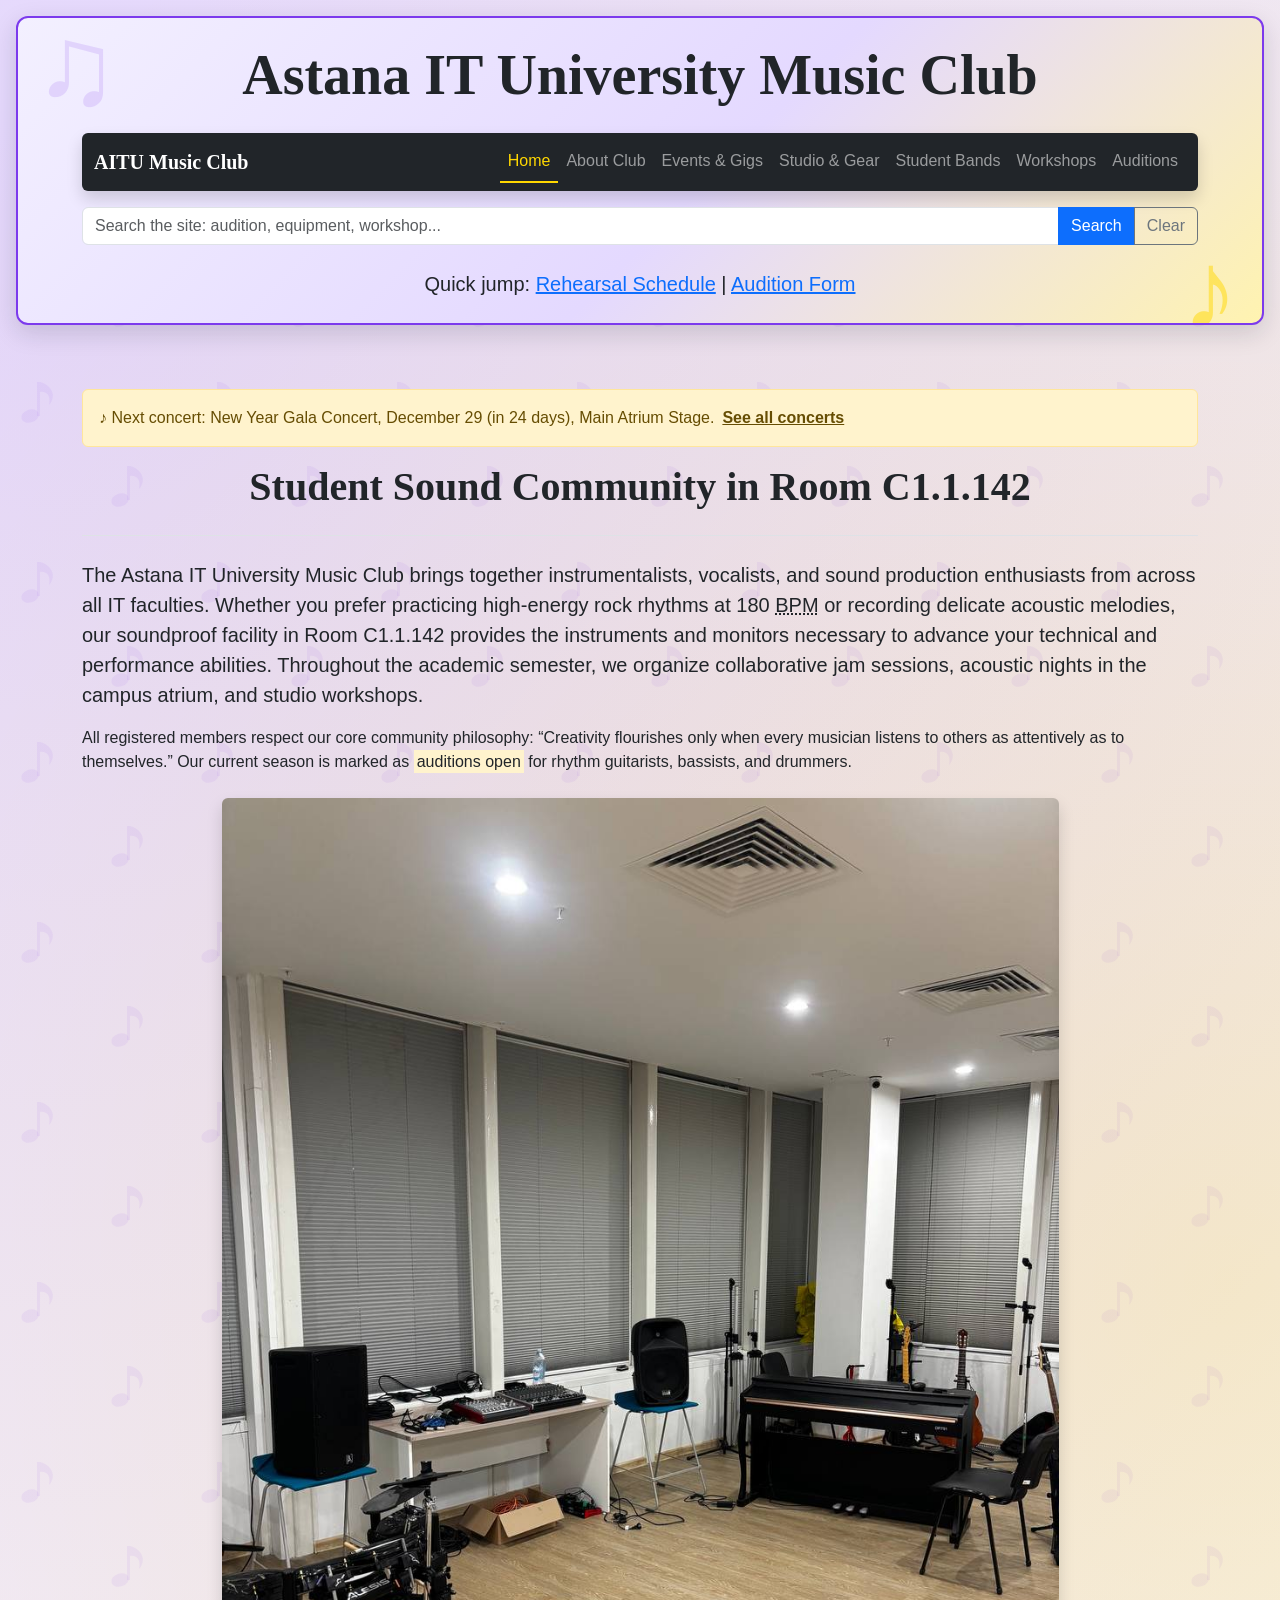
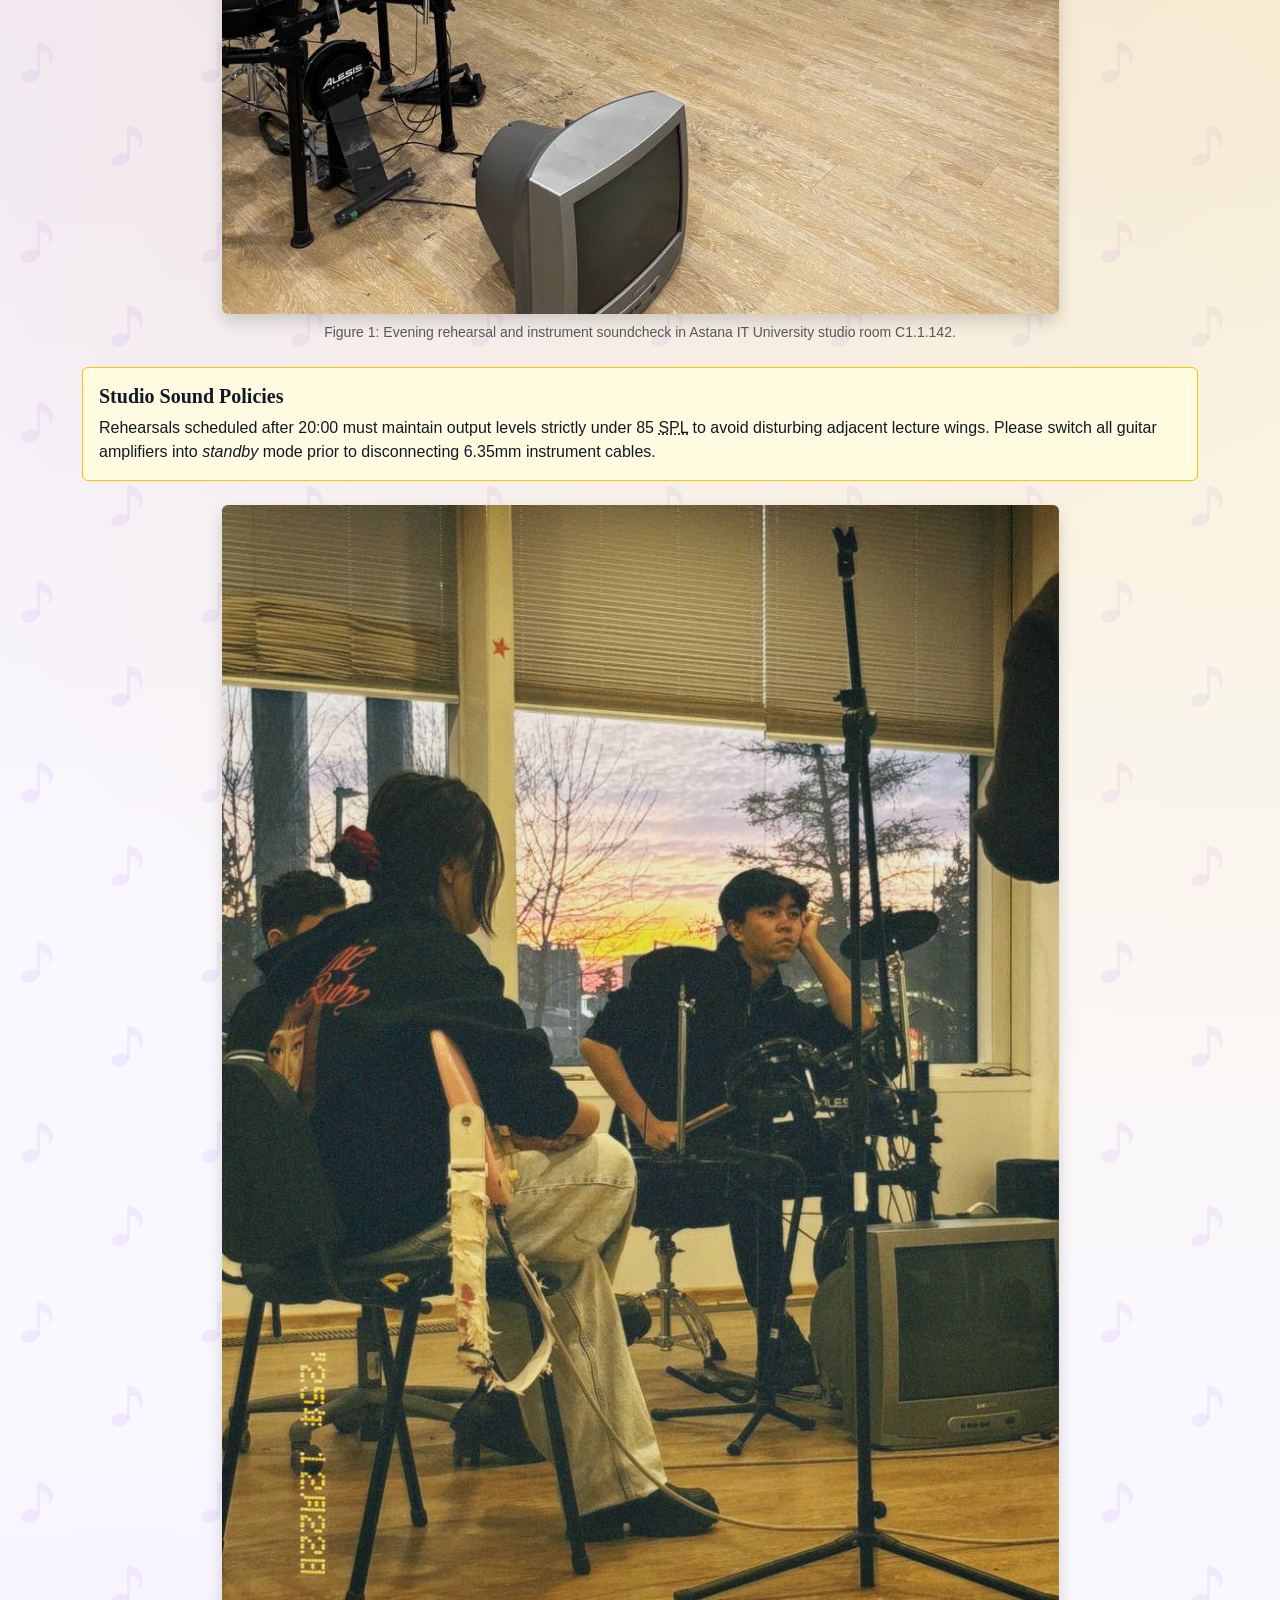
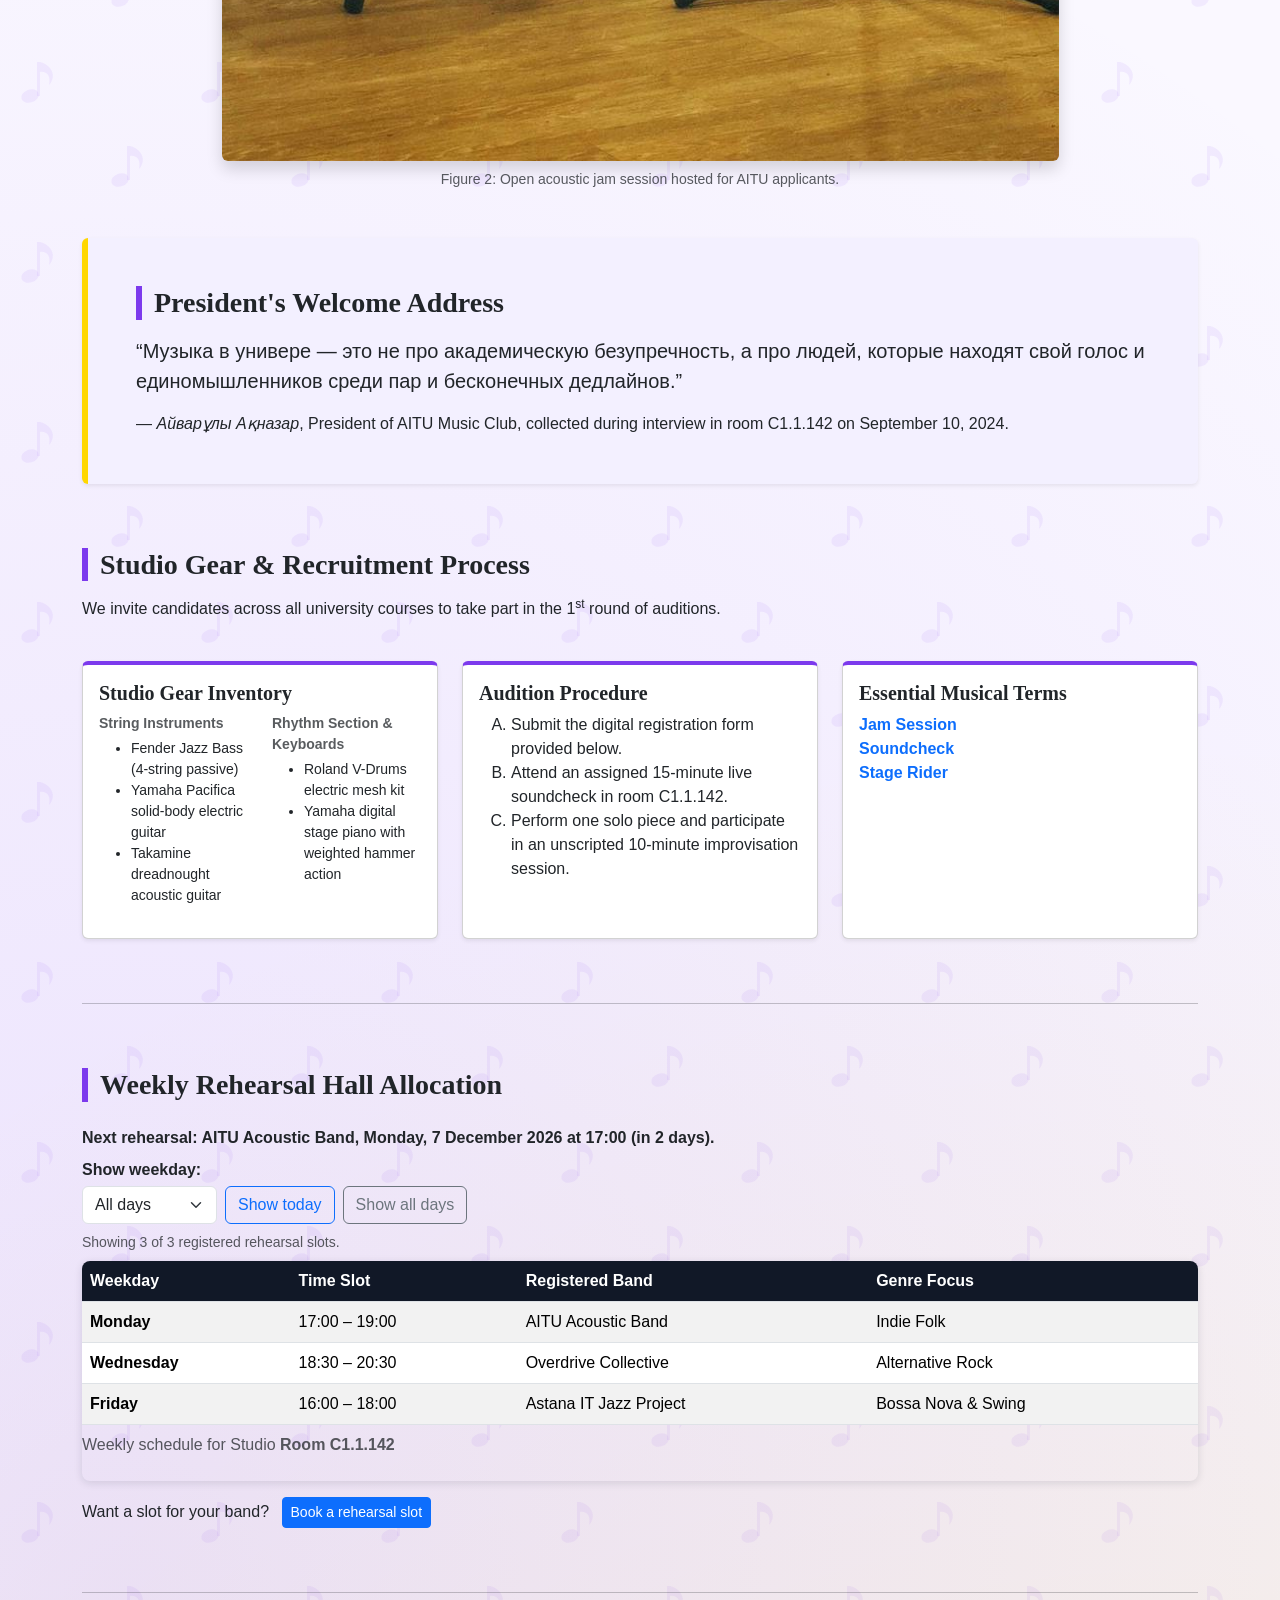
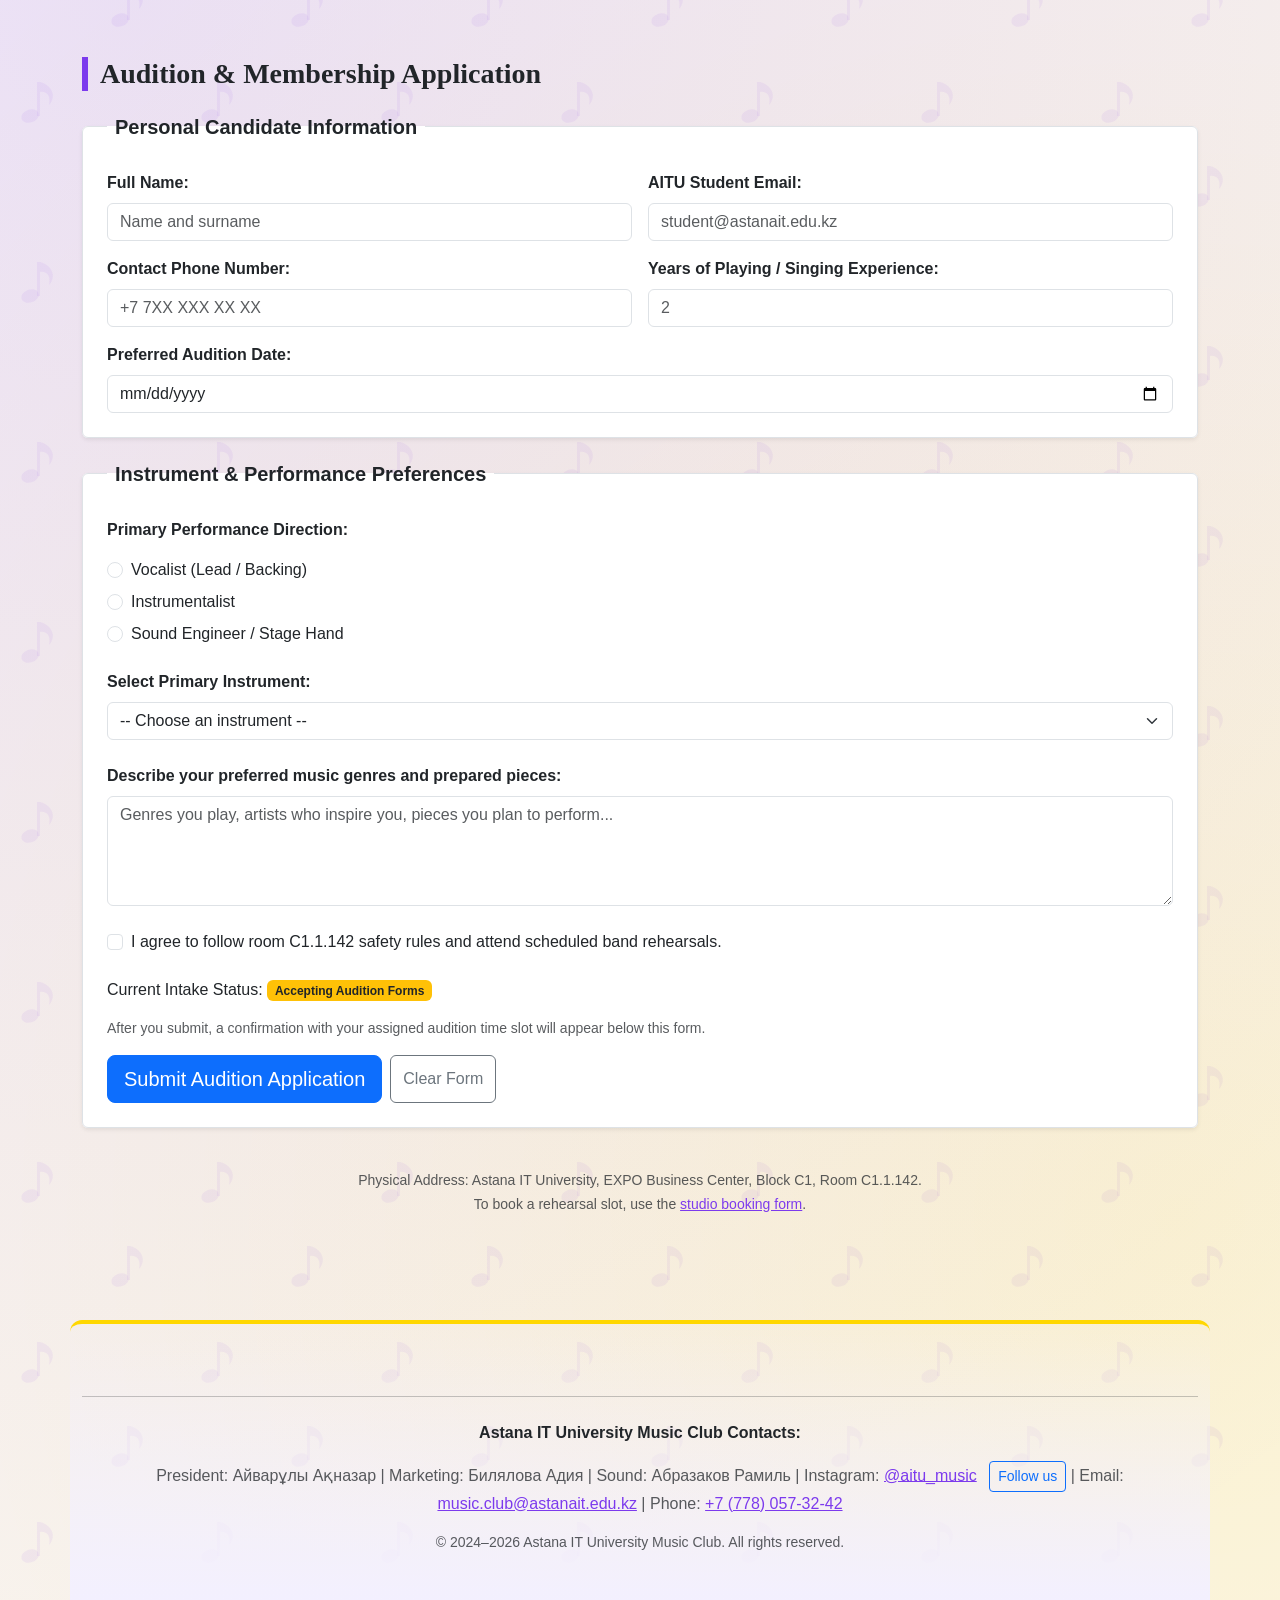
==== commit a2a825fa: "endterm" ====
--- a/index.html
+++ b/index.html
@@ -378,6 +378,8 @@
     <script src="js/main.js" defer></script>
     <script src="js/audition-form.js" defer></script>
     <script src="js/index.js" defer></script>
+    <script src="https://code.jquery.com/jquery-3.7.1.min.js" defer></script>
+    <script src="js/jquery-features.js" defer></script>
     <script src="https://cdn.jsdelivr.net/npm/bootstrap@5.3.3/dist/js/bootstrap.bundle.min.js"></script>
 </body>
 </html>
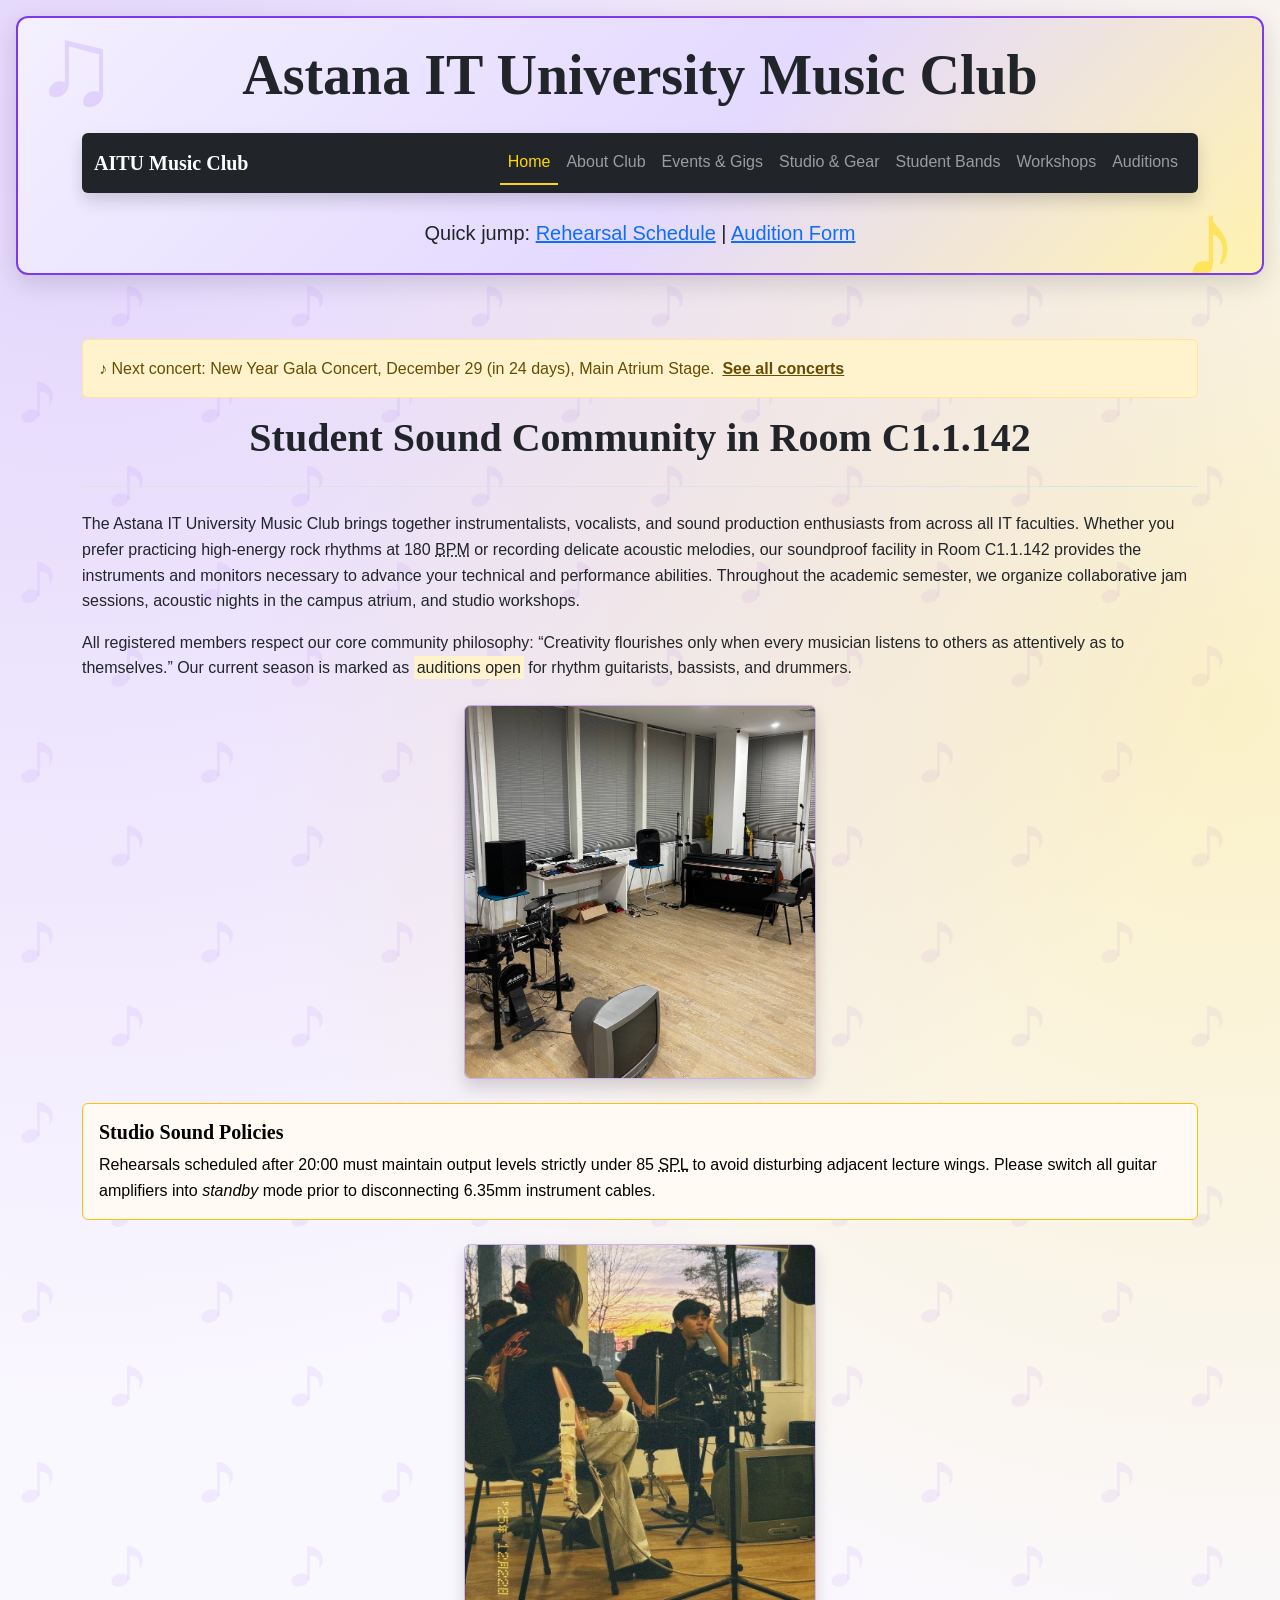
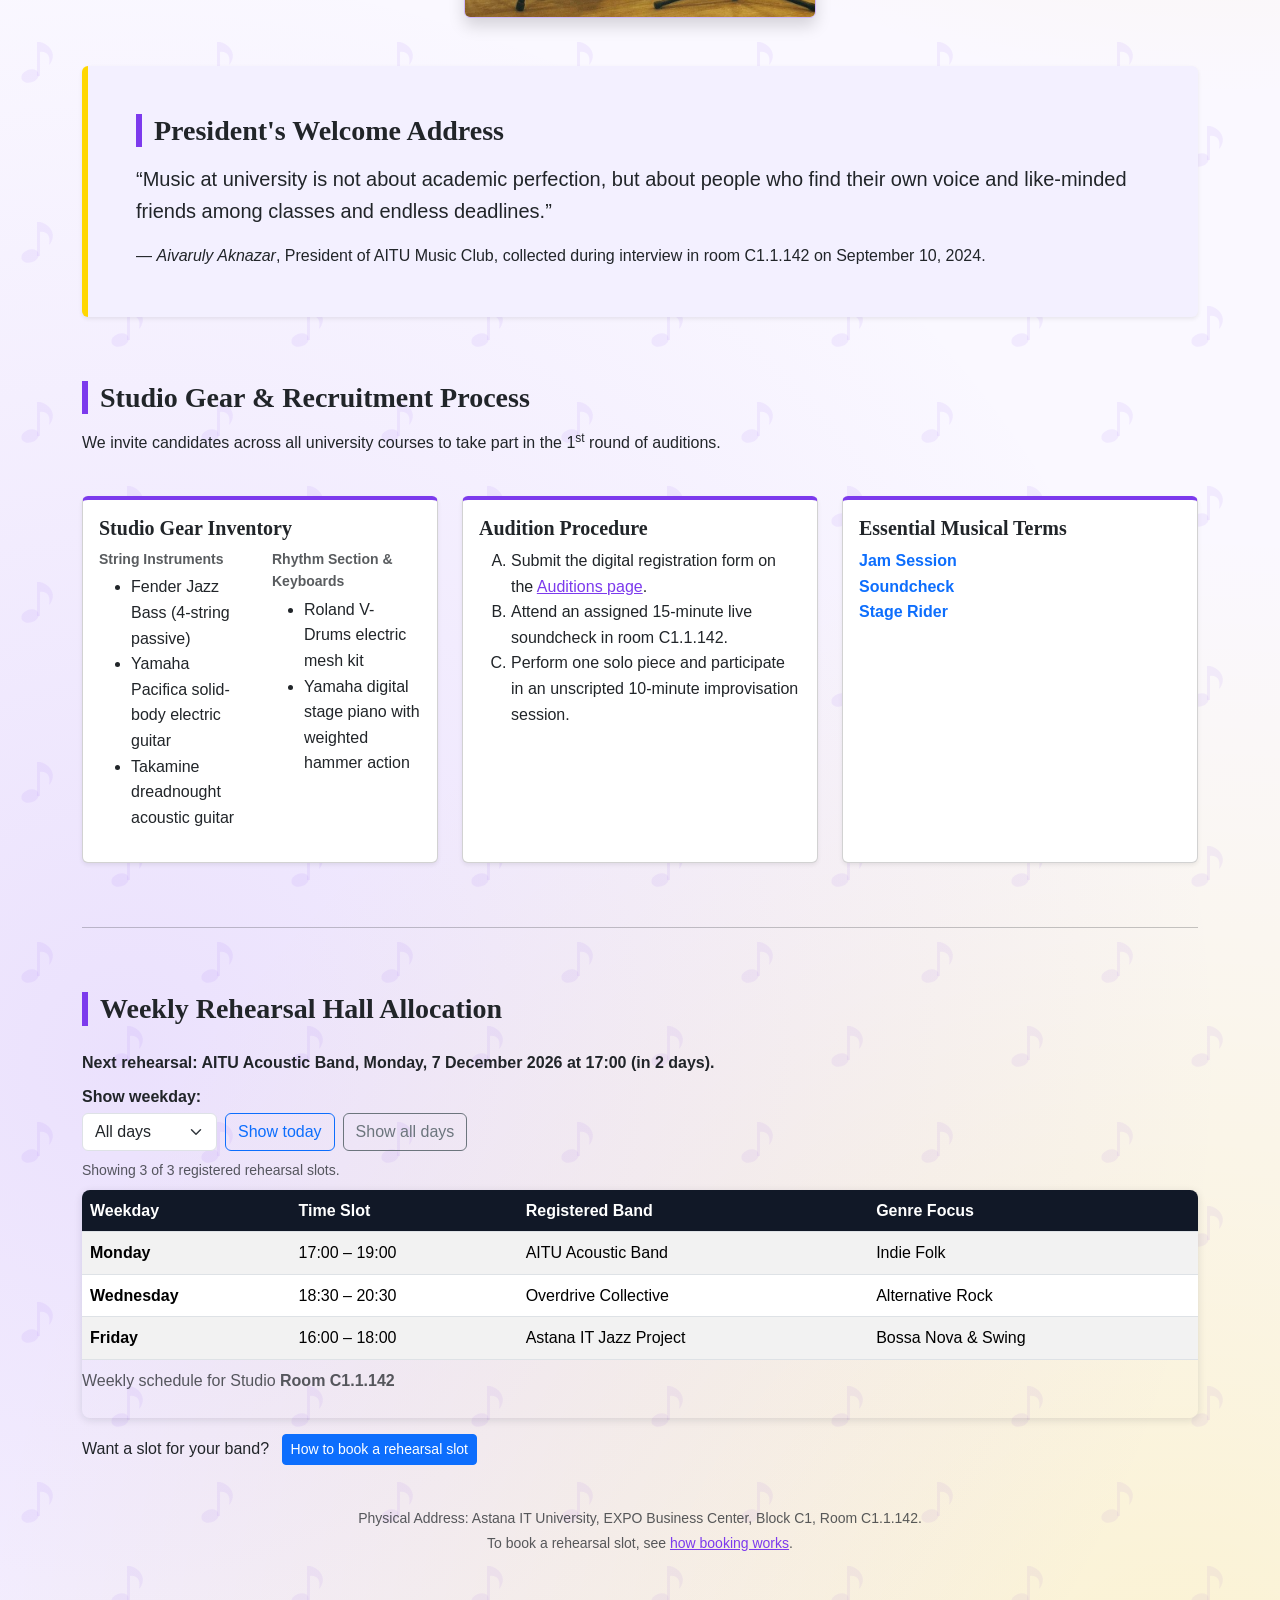
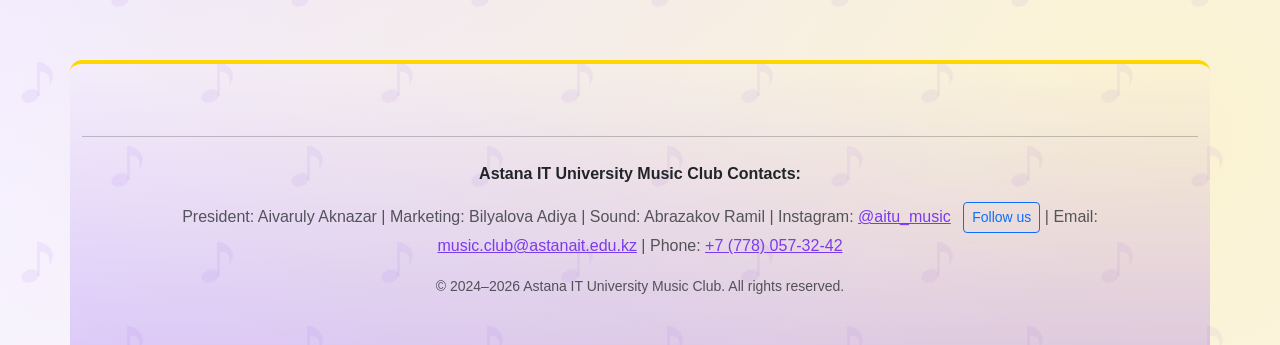
==== commit f91dc684: "final" ====
--- a/index.html
+++ b/index.html
@@ -18,19 +18,22 @@
 </head>
 
 <body>
-
     <header class="club-hero">
         <div class="container py-4">
 
             <h1 class="display-4 fw-bold text-center mb-4">Astana IT University Music Club</h1>
 
-            <!-- Bootstrap Navbar: the same eight links in the same order on every page. The menu is never collapsed, so every page stays reachable at every screen width (stacked on phones, in a row from lg up). -->
-            <nav id="main-navigation" class="navbar navbar-expand-lg navbar-dark bg-dark rounded shadow">
+            <!-- Bootstrap Navbar: the same seven links in the same order on every page. Below 768px (phones) the links collapse behind the hamburger button; from md up they sit in a row. -->
+            <nav id="main-navigation" class="navbar navbar-expand-md navbar-dark bg-dark rounded shadow">
                 <!-- container-fluid here so the dark navbar bar fills the full width of its own rounded panel; the page content further down uses container instead, so paragraphs keep a readable line length on wide screens. -->
                 <div class="container-fluid">
                     <a class="navbar-brand fw-bold" href="index.html">AITU Music Club</a>
-                    <div class="navbar-collapse">
-                        <ul class="navbar-nav ms-auto mb-2 mb-lg-0">
+                    <button class="navbar-toggler" type="button" data-bs-toggle="collapse" data-bs-target="#navbar-menu"
+                            aria-controls="navbar-menu" aria-expanded="false" aria-label="Toggle navigation">
+                        <span class="navbar-toggler-icon"></span>
+                    </button>
+                    <div class="collapse navbar-collapse" id="navbar-menu">
+                        <ul class="navbar-nav ms-auto mb-2 mb-md-0">
                             <li class="nav-item">
                                 <a class="nav-link active" aria-current="page" href="index.html">Home</a>
                             </li>
@@ -48,7 +51,7 @@
             <p class="quick-navigation text-center lead mt-4 mb-0 d-none d-md-block">
                 Quick jump:
                 <a class="link-primary" href="#schedule-table">Rehearsal Schedule</a> |
-                <a class="link-primary" href="#audition-form">Audition Form</a>
+                <a class="link-primary" href="auditions.html#audition-form">Audition Form</a>
             </p>
 
         </div>
@@ -62,7 +65,7 @@
                 <h2 class="display-6 fw-bold">Student Sound Community in Room C1.1.142</h2>
             </header>
 
-            <p class="lead">
+            <p>
                 The Astana IT University Music Club brings together instrumentalists, vocalists,
                 and sound production enthusiasts from across all IT faculties.
                 Whether you prefer practicing high-energy rock rhythms at 180
@@ -82,12 +85,8 @@
             </p>
 
             <figure class="rehearsal-photo text-center my-4">
-                <img src="images/rehearsal.jpg" class="img-fluid rounded shadow w-75"
+                <img src="images/rehearsal.jpg" class="img-fluid rounded shadow page-photo"
                      alt="Astana IT University music club members rehearsing guitar and drum parts inside room C1.1.142">
-                <figcaption class="text-muted small mt-2">
-                    Figure 1: Evening rehearsal and instrument soundcheck in Astana IT University
-                    studio room C1.1.142.
-                </figcaption>
             </figure>
 
             <aside class="studio-policies alert alert-light border border-warning my-4">
@@ -102,11 +101,8 @@
             </aside>
 
             <figure class="acoustic-photo text-center my-4">
-                <img src="images/acoustic-session.jpg" class="img-fluid rounded shadow w-75"
+                <img src="images/acoustic-session.jpg" class="img-fluid rounded shadow page-photo"
                      alt="Acoustic jam session organized by AITU music club students in the campus co-working area">
-                <figcaption class="text-muted small mt-2">
-                    Figure 2: Open acoustic jam session hosted for AITU applicants.
-                </figcaption>
             </figure>
 
         </article>
@@ -115,13 +111,12 @@
             <h2 class="h3 fw-bold mb-3">President's Welcome Address</h2>
             <blockquote cite="https://www.instagram.com/aitu_music" class="mb-3">
                 <p class="lead mb-0">
-                    &ldquo;Музыка в универе &mdash; это не про академическую безупречность,
-                    а про людей, которые находят свой голос и единомышленников среди пар
-                    и бесконечных дедлайнов.&rdquo;
+                    &ldquo;Music at university is not about academic perfection, but about people who find their own voice
+                    and like-minded friends among classes and endless deadlines.&rdquo;
                 </p>
             </blockquote>
             <p class="mb-0">
-                &mdash; <cite>Айварұлы Ақназар</cite>, President of AITU Music Club,
+                &mdash; <cite>Aivaruly Aknazar</cite>, President of AITU Music Club,
                 collected during interview in room C1.1.142 on September 10, 2024.
             </p>
         </section>
@@ -146,7 +141,7 @@
                             <div class="row">
                                 <div class="col-12 col-sm-6">
                                     <p class="fw-semibold mb-1 small text-muted">String Instruments</p>
-                                    <ul class="gear-list small">
+                                    <ul class="gear-list">
                                         <li>Fender Jazz Bass (4-string passive)</li>
                                         <li>Yamaha Pacifica solid-body electric guitar</li>
                                         <li>Takamine dreadnought acoustic guitar</li>
@@ -154,7 +149,7 @@
                                 </div>
                                 <div class="col-12 col-sm-6">
                                     <p class="fw-semibold mb-1 small text-muted">Rhythm Section &amp; Keyboards</p>
-                                    <ul class="gear-list small mb-0">
+                                    <ul class="gear-list mb-0">
                                         <li>Roland V-Drums electric mesh kit</li>
                                         <li>Yamaha digital stage piano with weighted hammer action</li>
                                     </ul>
@@ -169,7 +164,7 @@
                         <div class="card-body">
                             <h3 class="card-title h5 fw-bold">Audition Procedure</h3>
                             <ol class="audition-steps mb-0" type="A">
-                                <li>Submit the digital registration form provided below.</li>
+                                <li>Submit the digital registration form on the <a href="auditions.html#audition-form">Auditions page</a>.</li>
                                 <li>Attend an assigned 15-minute live soundcheck in room C1.1.142.</li>
                                 <li>
                                     Perform one solo piece and participate in an unscripted
@@ -252,110 +247,17 @@
 
             <p class="mt-3 mb-0">
                 Want a slot for your band?
-                <a class="btn btn-primary btn-sm ms-2" href="about.html#studio-booking">Book a rehearsal slot</a>
+                <a class="btn btn-primary btn-sm ms-2" href="about.html#rehearsal-booking">How to book a rehearsal slot</a>
             </p>
 
         </section>
 
-        <hr class="my-5">
-
-        <section id="audition-form" class="application-section py-3">
-
-            <h2 class="h3 fw-bold mb-4">Audition &amp; Membership Application</h2>
-
-            <!-- No server-side handler exists yet, so submitting only reloads the page. In a later assignment JavaScript will take over the submit, check the data and fill the error or confirmation area below. -->
-            <form id="audition-application-form" class="audition-form" method="get">
-
-                <fieldset class="candidate-details mb-4 border rounded p-4 shadow-sm">
-                    <legend class="float-none w-auto px-2 h5 fw-bold">Personal Candidate Information</legend>
-                    <div class="row g-3">
-                        <div class="col-12 col-md-6">
-                            <label for="candidate-name" class="form-label fw-semibold">Full Name:</label>
-                            <input type="text" class="form-control" id="candidate-name" name="candidate_name" placeholder="Name and surname" required>
-                        </div>
-                        <div class="col-12 col-md-6">
-                            <label for="candidate-email" class="form-label fw-semibold">AITU Student Email:</label>
-                            <input type="email" class="form-control" id="candidate-email" name="candidate_email" placeholder="student@astanait.edu.kz" required>
-                        </div>
-                        <div class="col-12 col-md-6">
-                            <label for="candidate-phone" class="form-label fw-semibold">Contact Phone Number:</label>
-                            <input type="tel" class="form-control" id="candidate-phone" name="candidate_phone" placeholder="+7 7XX XXX XX XX" required>
-                        </div>
-                        <div class="col-12 col-md-6">
-                            <label for="years-experience" class="form-label fw-semibold">Years of Playing / Singing Experience:</label>
-                            <input type="number" class="form-control" id="years-experience" name="years_experience" placeholder="2" min="0" max="20" required>
-                        </div>
-                        <div class="col-12">
-                            <label for="preferred-date" class="form-label fw-semibold">Preferred Audition Date:</label>
-                            <input type="date" class="form-control" id="preferred-date" name="audition_date" required>
-                        </div>
-                    </div>
-                </fieldset>
-
-                <fieldset class="music-availability border rounded p-4 shadow-sm">
-                    <legend class="float-none w-auto px-2 h5 fw-bold">Instrument &amp; Performance Preferences</legend>
-                    <p class="fw-semibold mb-3">Primary Performance Direction:</p>
-                    <div class="form-check mb-2">
-                        <input class="form-check-input" type="radio" id="role-vocalist" name="primary_role" value="vocalist" required>
-                        <label class="form-check-label" for="role-vocalist">Vocalist (Lead / Backing)</label>
-                    </div>
-                    <div class="form-check mb-2">
-                        <input class="form-check-input" type="radio" id="role-musician" name="primary_role" value="instrumentalist">
-                        <label class="form-check-label" for="role-musician">Instrumentalist</label>
-                    </div>
-                    <div class="form-check mb-4">
-                        <input class="form-check-input" type="radio" id="role-tech" name="primary_role" value="technician">
-                        <label class="form-check-label" for="role-tech">Sound Engineer / Stage Hand</label>
-                    </div>
-                    <div class="mb-4">
-                        <label for="instrument-type" class="form-label fw-semibold">Select Primary Instrument:</label>
-                        <select class="form-select" id="instrument-type" name="instrument_type" required>
-                            <option value="">-- Choose an instrument --</option>
-                            <option value="electric-guitar">Electric Guitar</option>
-                            <option value="bass-guitar">Bass Guitar</option>
-                            <option value="drums">Drums / Percussion</option>
-                            <option value="keyboards">Piano / Synthesizer</option>
-                            <option value="saxophone">Saxophone / Brass</option>
-                            <option value="violin">Violin / Strings</option>
-                            <option value="vocal">Vocal Solo</option>
-                            <option value="none">No instrument (sound engineering)</option>
-                        </select>
-                    </div>
-                    <div class="mb-4">
-                        <label for="repertoire-notes" class="form-label fw-semibold">Describe your preferred music genres and prepared pieces:</label>
-                        <textarea class="form-control" id="repertoire-notes" name="repertoire_notes" rows="4" placeholder="Genres you play, artists who inspire you, pieces you plan to perform..." required></textarea>
-                    </div>
-                    <div class="form-check mb-4">
-                        <input class="form-check-input" type="checkbox" id="rules-agree" name="rules_agreement" value="agreed" required>
-                        <label class="form-check-label" for="rules-agree">I agree to follow room C1.1.142 safety rules and attend scheduled band rehearsals.</label>
-                    </div>
-                    <p class="intake-status">
-                        Current Intake Status:
-                        <span id="intake-status" class="badge bg-warning text-dark">Accepting Audition Forms</span>
-                    </p>
-                    <p class="form-note text-muted small">
-                        After you submit, a confirmation with your assigned audition time slot will appear below this form.
-                    </p>
-                    <div class="form-actions d-flex flex-wrap gap-2">
-                        <button id="audition-application-submit" type="submit" class="submit-button btn btn-primary btn-lg">Submit Audition Application</button>
-                        <button id="audition-application-reset" type="reset" class="reset-button btn btn-outline-secondary">Clear Form</button>
-                    </div>
-                </fieldset>
-
-            </form>
-
-            <div id="audition-application-error" class="hidden alert alert-danger mt-4" role="alert"></div>
-
-            <!-- Confirmation area: stays hidden until JavaScript writes the result into it and removes the "hidden" class. -->
-            <div id="audition-application-result" class="hidden alert alert-success mt-4" role="status" aria-live="polite"></div>
-
-        </section>
 
         <div class="contact-details text-center text-muted my-4">
             <small>
                 Physical Address: Astana IT University, EXPO Business Center,
                 Block C1, Room C1.1.142.<br>
-                To book a rehearsal slot, use the <a href="about.html#studio-booking">studio booking form</a>.
+                To book a rehearsal slot, see <a href="about.html#rehearsal-booking">how booking works</a>.
             </small>
         </div>
 
@@ -365,7 +267,7 @@
         <hr class="my-4">
         <p><strong class="d-block mb-2">Astana IT University Music Club Contacts:</strong></p>
         <p class="text-muted text-break">
-            President: Айварұлы Ақназар | Marketing: Билялова Адия | Sound: Абразаков Рамиль |
+            President: Aivaruly Aknazar | Marketing: Bilyalova Adiya | Sound: Abrazakov Ramil |
             Instagram: <a href="https://www.instagram.com/aitu_music" target="_blank" rel="noopener noreferrer">@aitu_music</a>
             <a class="btn btn-outline-primary btn-sm ms-2" href="https://www.instagram.com/aitu_music" target="_blank" rel="noopener noreferrer">Follow us</a>
             |
@@ -374,9 +276,9 @@
         </p>
         <p class="small text-muted mb-0">&copy; 2024&ndash;2026 Astana IT University Music Club. All rights reserved.</p>
     </footer>
+    <button id="back-to-top" type="button" class="back-to-top hidden" aria-label="Back to top">&uarr;</button>
     <script src="js/data.js" defer></script>
     <script src="js/main.js" defer></script>
-    <script src="js/audition-form.js" defer></script>
     <script src="js/index.js" defer></script>
     <script src="https://code.jquery.com/jquery-3.7.1.min.js" defer></script>
     <script src="js/jquery-features.js" defer></script>
--- a/css/base.css
+++ b/css/base.css
@@ -8,6 +8,8 @@
 
 body {
     font-family: Arial, Helvetica, sans-serif;
+    font-size: 1rem;
+    line-height: 1.6;
     background-color: #FAF8FF;
     background-image:
         radial-gradient(circle at 6% 4%, rgba(124, 58, 237, 0.18), transparent 36%),
@@ -18,7 +20,7 @@
     background-repeat: no-repeat, no-repeat, no-repeat, no-repeat, repeat;
 }
 
-h1, h2, h3, .navbar-brand {
+h1, h2, h3, h4, h5, h6, legend, .navbar-brand {
     font-family: Georgia, "Times New Roman", serif;
 }
 
@@ -26,6 +28,7 @@
 footer a {
     color: var(--club-violet);
 }
+
 main a:hover,
 footer a:hover {
     color: var(--club-navy);
@@ -49,27 +52,7 @@
     border-radius: 0.25rem;
 }
 
-pre {
-    padding: 1rem 1.25rem;
-    background-color: var(--club-navy);
-    color: #fff;
-    border-left: 6px solid var(--club-gold);
-    border-radius: 0.375rem;
-    overflow-x: auto;
-}
-kbd {
-    padding: 0.1rem 0.45rem;
-    border: 1px solid var(--club-navy);
-    border-radius: 0.3rem;
-    background-color: #fff;
-}
-samp {
-    padding: 0.1rem 0.5rem;
-    background-color: rgba(17, 24, 39, 0.08);
-    border-radius: 0.2rem;
-}
 /* ===== Design refresh (one-time change approved by the teacher; logged in README) ===== */
-
 /* decorative notes in the corners of the hero */
 .club-hero::before,
 .club-hero::after {
@@ -79,18 +62,21 @@
     line-height: 1;
     pointer-events: none;
 }
+
 .club-hero::before {
     content: "\266B";
     top: -0.5rem;
     left: 1rem;
     color: rgba(124, 58, 237, 0.14);
 }
+
 .club-hero::after {
     content: "\266A";
     right: 1.5rem;
     bottom: -1.5rem;
     color: rgba(255, 215, 0, 0.5);
 }
+
 .club-hero > .container {
     position: relative;
     z-index: 1;
@@ -101,6 +87,7 @@
     --bs-navbar-hover-color: var(--club-gold);
     --bs-navbar-active-color: var(--club-gold);
 }
+
 .navbar .nav-link.active {
     border-bottom: 2px solid var(--club-gold);
 }
@@ -116,6 +103,7 @@
     border-top: 4px solid var(--club-violet);
     transition: transform 0.15s, box-shadow 0.15s;
 }
+
 .card:hover {
     transform: translateY(-3px);
 }
@@ -125,31 +113,33 @@
     border-left: 6px solid var(--club-gold);
 }
 
-/* notes: warm yellow background */
+/* notes: warm dark-amber panel with light text */
 .alert-light {
-    --bs-alert-bg: #FFFBE0;
-    --bs-alert-color: var(--club-navy);
+    --bs-alert-bg: rgb(255, 251, 244);
+    --bs-alert-color: #000000;
+    --bs-alert-border-color: rgba(255, 215, 0, 0.45);
 }
 
-/* tables: dark header row, white body, rounded corners */
+/* tables: dark header row, dark body, rounded corners */
 .table > thead > tr > th {
     color: #fff;
     background-color: var(--club-navy);
 }
+
 .table-responsive {
     border-radius: 0.5rem;
     box-shadow: 0 0.125rem 0.5rem rgba(17, 24, 39, 0.12);
 }
 
-/* forms: white panels so the fields stay readable on the coloured background */
+/* forms: light panels, like the cards */
 main fieldset {
     background-color: #fff;
 }
 
-/* footer: soft violet panel with a gold line on top */
+/* footer: soft violet glow with a gold line on top */
 .site-footer {
     margin-top: 2rem;
-    background-image: linear-gradient(180deg, rgba(243, 240, 255, 0), var(--club-tint));
+    background-image: linear-gradient(180deg, rgba(124, 58, 237, 0), rgba(124, 58, 237, 0.22));
     border-top: 4px solid var(--club-gold);
     border-radius: 0.75rem 0.75rem 0 0;
 }
--- a/css/site.css
+++ b/css/site.css
@@ -2,24 +2,28 @@
     display: none !important;
 }
 
+/* ===== States: light versions for the light cards and forms ===== */
+
 /* active: the item that is currently in focus */
 .card.active {
-    border-color: #0d6efd;
-    box-shadow: 0 0 0 0.2rem rgba(13, 110, 253, 0.25);
+    border-color: var(--club-violet);
+    box-shadow: 0 0 0 0.2rem rgba(124, 58, 237, 0.25);
 }
+
 .table > tbody > tr.active > * {
-    --bs-table-bg-state: #cfe2ff;
+    --bs-table-bg-state: rgba(124, 58, 237, 0.15);
 }
 
 /* selected: the item the visitor has chosen */
 .card.selected,
 .form-check.selected,
 .list-group-item.selected {
-    border-color: #198754;
-    background-color: #e8f5ee;
+    border-color: #2F9E6B;
+    background-color: #E6F4EA;
 }
+
 .table > tbody > tr.selected > * {
-    --bs-table-bg-state: #d1e7dd;
+    --bs-table-bg-state: #D1E7DD;
     font-weight: 600;
 }
 
@@ -27,51 +31,123 @@
 .form-control.error,
 .form-select.error,
 .form-check-input.error {
-    border-color: #dc3545;
-    background-color: #fff5f5;
+    border-color: #DC3545;
+    background-color: #FDECEE;
 }
+
 .form-check-input.error ~ .form-check-label {
-    color: #dc3545;
+    color: #B02A37;
 }
+
 fieldset.error {
-    border-color: #dc3545 !important;
+    border-color: #DC3545 !important;
 }
+
 .field-error {
-    color: #dc3545;
+    color: #B02A37;
     font-size: 0.875em;
     margin-top: 0.25rem;
 }
+
 .alert.error {
     color: #842029;
-    background-color: #f8d7da;
-    border-color: #f5c2c7;
+    background-color: #F8D7DA;
+    border-color: #F5C2C7;
 }
 
 /* success: a field, a fieldset or a message that passed */
 .form-control.success,
 .form-select.success {
-    border-color: #198754;
+    border-color: #2F9E6B;
 }
+
 fieldset.success {
-    border-color: #198754 !important;
+    border-color: #2F9E6B !important;
 }
+
 .field-success {
-    color: #198754;
+    color: #146C43;
     font-size: 0.875em;
     margin-top: 0.25rem;
 }
+
 .alert.success {
-    color: #0f5132;
-    background-color: #d1e7dd;
-    border-color: #badbcc;
+    color: #0F5132;
+    background-color: #D1E7DD;
+    border-color: #BADBCC;
 }
 
+/* band photos keep their own proportions: nothing is cropped */
 .card-img-top {
-    height: 200px;
-    object-fit: cover;
+    height: auto;
 }
 
-/* Audition page card: violet border in the club colour */
+/* Audition page card: light panel with a violet border in the club colour */
 .audition-card {
+    background-color: #fff;
     border: 1px solid var(--club-violet);
 }
+
+/* photos: natural proportions, centred, never wider than the screen or taller than the viewport */
+.page-photo {
+    display: block;
+    width: auto;
+    height: auto;
+    max-width: min(100%, 40rem);
+    max-height: 70vh;
+    margin-left: auto;
+    margin-right: auto;
+    border: 1px solid rgba(124, 58, 237, 0.35);
+}
+
+.page-photo.page-photo-portrait {
+    max-width: min(100%, 22rem);
+}
+
+/* a photo that fills the top of a card needs no frame */
+.card-img-top.page-photo {
+    border: 0;
+}
+
+/* a portrait band photo is narrower than its card, so it gets room above it, its own rounded corners and its frame back */
+.card-img-top.page-photo-portrait {
+    border: 1px solid rgba(124, 58, 237, 0.35);
+    margin-top: 1rem;
+    border-radius: 0.375rem;
+}
+
+/* navigation on tablets: seven links do not fit in one row between 768px and 991px, so they wrap */
+@media (min-width: 768px) and (max-width: 991.98px) {
+    .navbar-nav {
+        flex-wrap: wrap;
+        justify-content: flex-end;
+    }
+}
+
+/* back-to-top button: club violet with a gold ring, fixed in the lower right corner */
+.back-to-top {
+    position: fixed;
+    right: 1rem;
+    bottom: 1rem;
+    z-index: 1030;
+    width: 2.75rem;
+    height: 2.75rem;
+    padding: 0;
+    font-size: 1.25rem;
+    line-height: 1;
+    color: #fff;
+    background-color: var(--club-violet);
+    border: 2px solid var(--club-gold);
+    border-radius: 50%;
+    box-shadow: 0 0.25rem 0.75rem rgba(17, 24, 39, 0.25);
+}
+
+.back-to-top:hover,
+.back-to-top:focus-visible {
+    background-color: var(--club-navy);
+}
+
+.back-to-top:focus-visible {
+    outline: 3px solid var(--club-gold);
+    outline-offset: 2px;
+}
